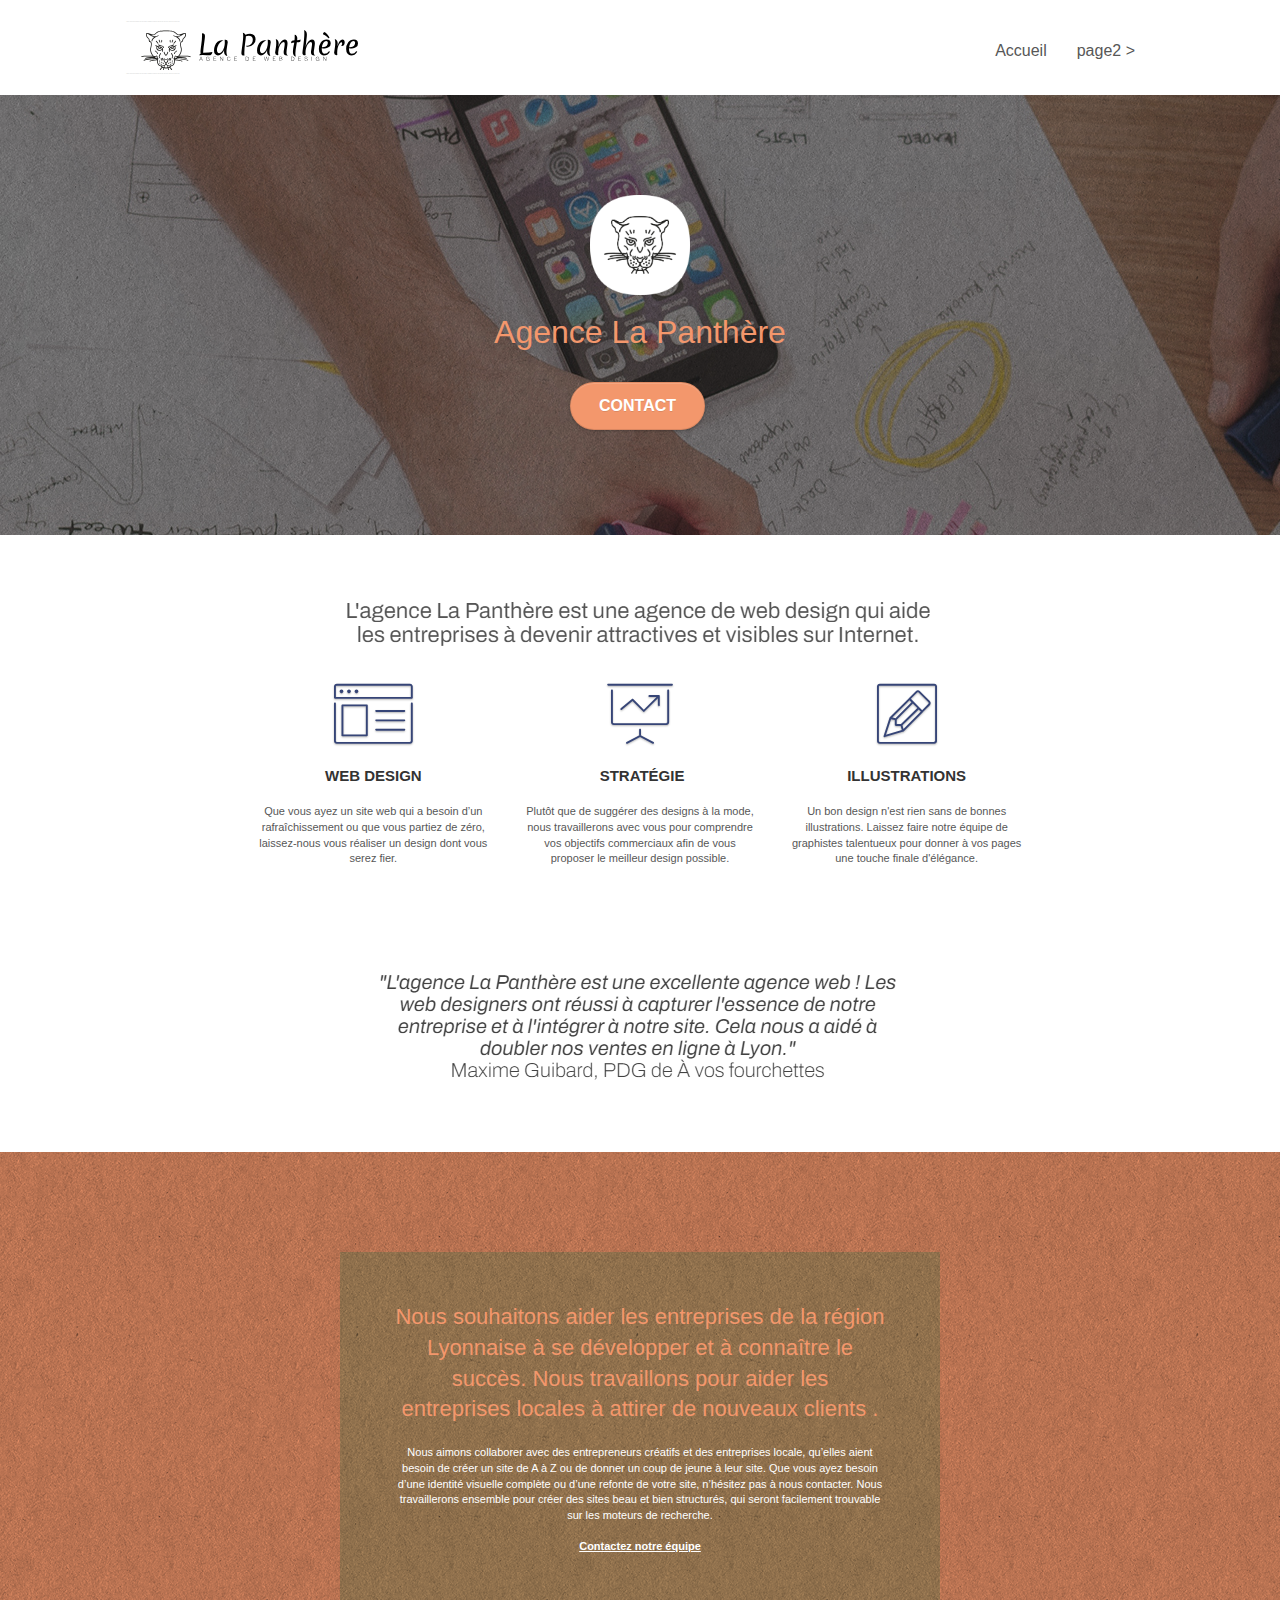
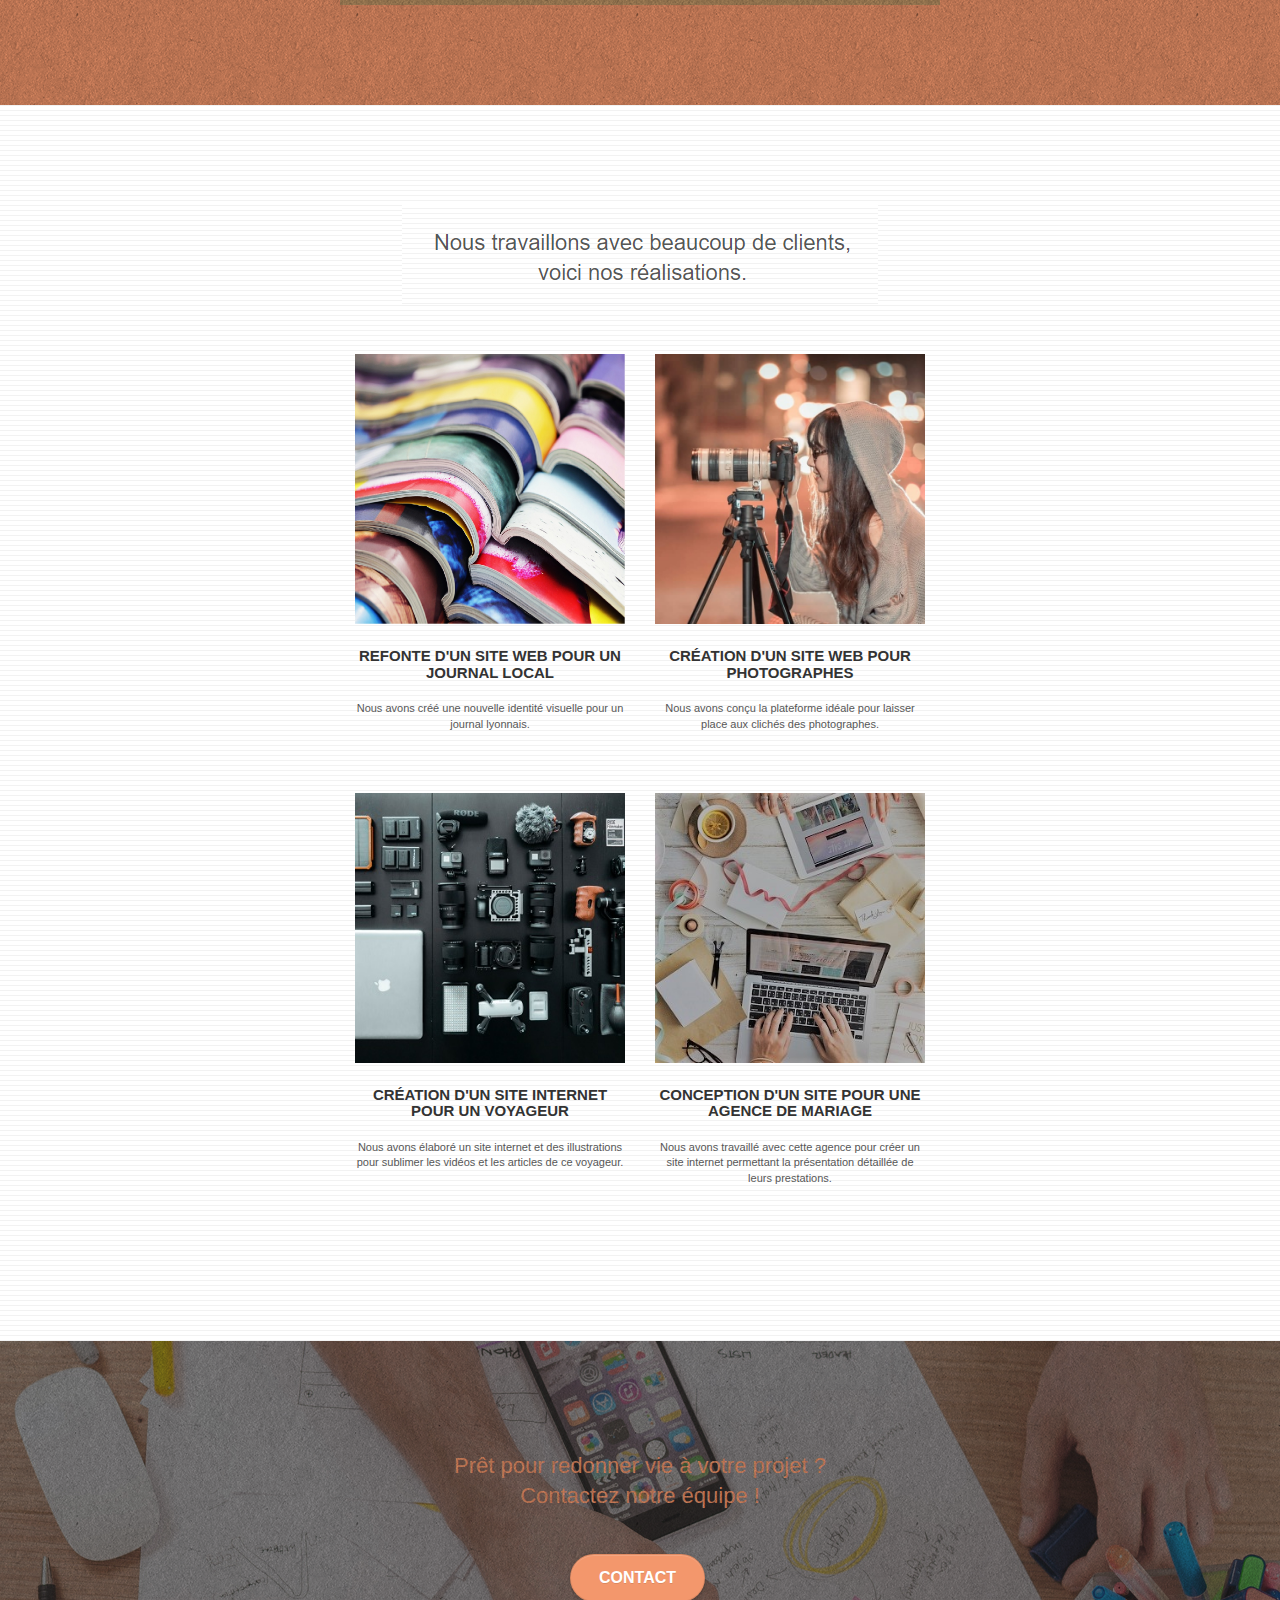
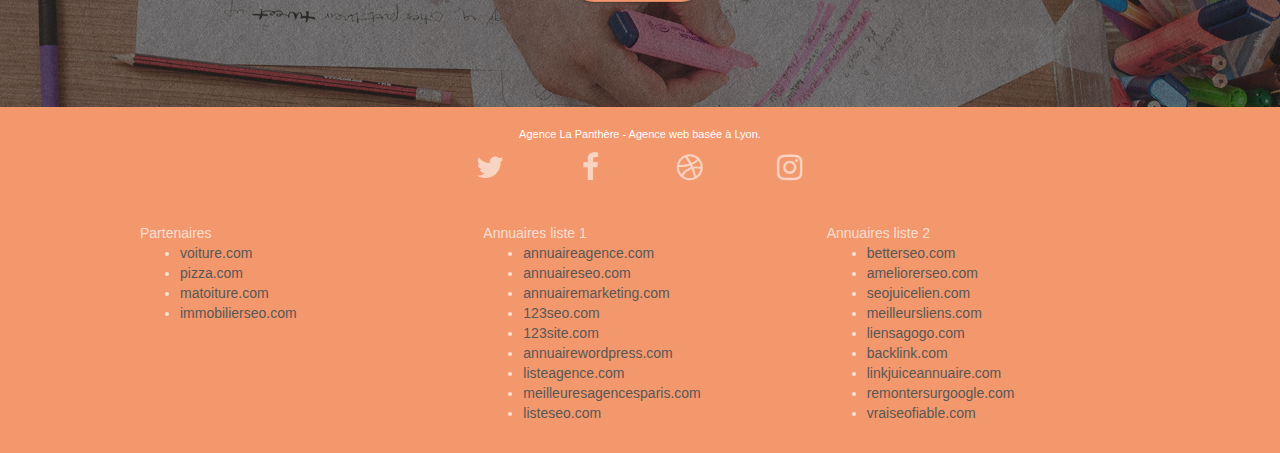
==== index.html @ d48e6677 "first commit" ====
<!doctype html>
<html lang="Default">
<head>
    <meta charset="utf-8">
    <meta name="keywords" content="seo, google, site web, site internet, agence design paris, agence design, agence design,agence design,agence design,agence design,agence design,agence design,agence design,agence design">
    <meta name="description" content="">
    <meta name="viewport" content="width=device-width, initial-scale=1.0, viewport-fit=cover">
    <link rel="shortcut icon" type="image/png" href="favicon.jpg">
    
	<link rel="stylesheet" type="text/css" href="./css/bootstrap.css">
	<link rel="stylesheet" type="text/css" href="style.css">
	<link rel="stylesheet" type="text/css" href="./css/font-awesome.css">
	<link rel="stylesheet" type="text/css" href="./css/et-line.css">
	
    
	<script src="./js/jquery-2.1.0.js"></script>
	<script src="./js/bootstrap.js"></script>
	<script src="./js/blocs.js"></script>
	<script src="./js/jquery.touchSwipe.js" defer></script>
	<script src="./js/gmaps.js"></script>

    <title>.</title>

    
<!-- Analytics -->
 
<!-- Analytics END -->
    
</head>
<body>
<!-- Principal conteneur -->
<div class="page-container">
    
<!-- bloc-0 -->
<div class="bloc bgc-white l-bloc " id="bloc-0">
	<div class="container bloc-sm">

		<nav class="navbar row">
			<div class="navbar-header">
				<div class="keywords" style="color:#cccccc;font-size:1px;">Agence web à paris, stratégie web, web design, illustrations, design de site web, site web, web, internet, site internet, site</div>
				<a class="navbar-brand" href="index.html"><img src="img/agence-la-panthere-monochrome.svg" alt="paris web design logo agence web meilleure agence" height="40" /></a>
				<div class="keywords" style="color:#cccccc;font-size:1px;">Agence web à paris, stratégie web, web design, illustrations, design de site web, site web, web, internet, site internet, site</div>
				<button id="nav-toggle" type="button" class="ui-navbar-toggle navbar-toggle" data-toggle="collapse" data-target=".navbar-1">
					<span class="sr-only">Toggle navigation</span><span class="icon-bar"></span><span class="icon-bar"></span><span class="icon-bar"></span>
				</button>
			</div>
			<div class="collapse navbar-collapse navbar-1 special-dropdown-nav">
				<ul class="site-navigation nav navbar-nav">
					<li>
						<a href="index.html">Accueil</a>
					</li>
					<li>
					</li>
					<li>
						<a href="page2.html">page2 &gt;</a>
					</li>
				</ul>
			</div>
		</nav>
	</div>
</div>
<!-- bloc-0 END -->

<!-- bloc-1-presentation -->
<div class="bloc bgc-dark-slate-blue bg-banniere d-bloc bg-t-edge bloc-bg-texture texture-paper b-parallax" id="bloc-1-hero">
	<div class="container bloc-lg">
		<div class="row tight-width-whitespace">
			<div class="col-sm-12">
				<img src="img/logo.png" class="center-block image-resize-mode" width="100" alt="Agence La Panthère, agence web paris, création logo paris" />
				<h1 class="text-center hero-bloc-text tc-white ">
					Agence La Panthère
				</h1>
				<div class="text-center">
					<a href="page2.html" class="btn btn-lg btn-clean btn-rd cta-hero btn-atomic-tangerine" id="cta-hero">Contact</a>
				</div>
			</div>
		</div>
	</div>
</div>
<!-- bloc-1-presentation END -->

<!-- bloc-2-services -->
<div class="bloc bgc-white l-bloc" id="bloc-2-services">
	<div class="container bloc-md">
		<div class="row">
			<div class="col-sm-12 text-center">
				<img alt="agence web, agence web paris, web design paris, stratégie web" src="img/title.png" />
			</div>
		</div>
		<div class="row voffset-lg med-width-whitespace">
			<div class="col-sm-4">
				<div class="text-center">
					<span class="et-icon-browser sm-shadow icon-dark-slate-blue icons icon-lg"></span>
				</div>
				<h3 class="mg-md text-center">
					Web design
				</h3>
				<p class="text-center ">
					Que vous ayez un site web qui a besoin d&rsquo;un rafraîchissement ou que vous partiez de zéro, laissez-nous vous réaliser un design dont vous serez fier.
				</p>
			</div>
			<div class="col-sm-4">
				<div class="text-center">
					<span class="et-icon-presentation sm-shadow icon-dark-slate-blue icons icon-lg"></span>
				</div>
				<h3 class="mg-md text-center">
					&nbsp;Stratégie
				</h3>
				<p class="text-center ">
					Plutôt que de suggérer des designs à la mode, nous travaillerons avec vous pour comprendre vos objectifs commerciaux afin de vous proposer le meilleur design possible.<br>
				</p>
			</div>
			<div class="col-sm-4">
				<div class="text-center">
					<span class="et-icon-edit sm-shadow icon-dark-slate-blue icons icon-lg"></span>
				</div>
				<h3 class="mg-md text-center">
					Illustrations
				</h3>
				<p class="text-center ">
					Un bon design n'est rien sans de bonnes illustrations. Laissez faire notre équipe de graphistes talentueux pour donner à vos pages une touche finale d'élégance.
				</p>
			</div>
		</div>
		<div class="row voffset-lg voffset">
			<div class="col-xs-12 col-md-8 col-md-offset-2 text-center">
				<img alt="agence web, agence web paris, web design paris, stratégie web" src="img/citation.png" />

			</div>
		</div>
	</div>
</div>
<!-- bloc-2-services END -->

<!-- bloc-3-what-i-do -->
<div class="bloc tc-white bgc-atomic-tangerine bg-presentation d-bloc bloc-bg-texture texture-paper b-parallax" id="bloc-3-what-i-do">
	<div class="container bloc-lg">
		<div class="row tight-width-whitespace black-background">
			<div class="col-sm-12">
				<h2 class="mg-md text-center tc-white">
					Nous souhaitons aider les entreprises de la région Lyonnaise à se développer et à connaître le succès. Nous travaillons pour aider les entreprises locales à attirer de nouveaux clients .<br>
				</h2>
				<p class="text-center white">
					Nous aimons collaborer avec des entrepreneurs créatifs et des entreprises locale, qu’elles aient besoin de créer un site de A à Z ou de donner un coup de jeune à leur site. Que vous ayez besoin d’une identité visuelle complète ou d’une refonte de votre site, n’hésitez pas à nous contacter. Nous travaillerons ensemble pour créer des sites beau et bien structurés, qui seront facilement trouvable sur les moteurs de recherche. <br><br><a class="ltc-white bold-link" href="page2.html">Contactez notre équipe</a><br>
				</p>
			</div>
		</div>
	</div>
</div>
<!-- bloc-3-what-i-do END -->

<!-- bloc-4-portfolio -->
<div class="bloc bgc-white bg-lines-h2-bg bg-repeat l-bloc" id="bloc-4-portfolio">
	<div class="container bloc-lg">
		<div class="row">
			<div class="col-sm-12 text-center">
				<img alt="agence web, agence web paris, web design paris, stratégie web" src="img/title2.png" />
			</div>
		</div>
		<div class="row tight-width-whitespace portfolio-row">
			<div class="col-sm-6">
				<a href="#" data-lightbox="img/1.jpg" data-gallery-id="gallery-1" data-caption="Refonte d'un site web pour un journal local" data-frame="snapshot-lb"><img src="img/1.jpg" alt="paris web design logo agence web meilleure agence et refonte site web journal" class="img-responsive portfolio-thumb" /></a>
				<h3 class="mg-md text-center">
					Refonte d'un site web pour un journal local
				</h3>
				<p class="text-center">
					Nous avons créé une nouvelle identité visuelle pour un journal lyonnais.
				</p>
			</div>
			<div class="col-sm-6">
				<a href="#" data-lightbox="img/2.jpg" data-gallery-id="gallery-1" data-caption="Création d'un site web pour photographes" data-frame="snapshot-lb"><img src="img/2.jpg" class="img-responsive portfolio-thumb" alt="paris web design logo agence web meilleure agence, Création d'un site web pour photographes" /></a>
				<h3 class="mg-md text-center">
					Création d'un site web pour photographes
				</h3>
				<p class="text-center">
					Nous avons conçu la plateforme idéale pour laisser place aux clichés des photographes.
				</p>
			</div>
		</div>
		<div class="row tight-width-whitespace portfolio-row">
			<div class="col-sm-6">
				<a href="#" data-lightbox="img/3.bmp" data-gallery-id="gallery-1" data-caption="Création d'un site internet pour un voyageur" data-frame="snapshot-lb"><img src="img/3.bmp" class="img-responsive portfolio-thumb" alt="paris web design logo agence web meilleure agence, Création d'un site web pour voyageur"/></a>
				<h3 class="mg-md text-center">
					Création d'un site internet pour un voyageur
				</h3>
				<p class="text-center">
					Nous avons élaboré un site internet et des illustrations pour sublimer les vidéos et les articles de ce voyageur.
				</p>
			</div>
			<div class="col-sm-6">
				<a href="#" data-lightbox="img/4.bmp" data-gallery-id="gallery-1" data-caption="Conception d'un site pour une agence de mariage" data-frame="snapshot-lb"><img src="img/4.bmp" class="img-responsive portfolio-thumb" alt="paris web design logo agence web meilleure agence, Création d'un site web pour agence de mariage" /></a>
				<h3 class="mg-md text-center">
					Conception d'un site pour une agence de mariage
				</h3>
				<p class="text-center">
					Nous avons travaillé avec cette agence pour créer un site internet permettant la présentation détaillée de leurs prestations.
				</p>
			</div>
		</div>
	</div>
</div>
<!-- bloc-4-portfolio END -->

<!-- bloc-5-cta -->
<div class="bloc bgc-dark-slate-blue bg-banniere d-bloc bloc-bg-texture texture-paper" id="bloc-5-cta">
	<div class="container bloc-lg">
		<div class="row">
			<h2 class="mg-md text-center tc-white">
				Prêt pour redonner vie à votre projet ?<br>Contactez notre équipe !
			</h2>
			<div class="col-sm-12 text-center">
				<a href="page2.html" class="btn btn-atomic-tangerine btn-clean btn-rd btn-lg cta-hero">Contact</a>
			</div>
		</div>
	</div>
</div>
<!-- bloc-5-cta END -->

<!-- Footer - bloc-8 -->
<div class="bloc bgc-atomic-tangerine d-bloc" id="bloc-8">
	<div class="container bloc-sm">
		<div class="row">
			<div class="col-sm-12">
				<p class="text-center white">
					Agence La Panthère - Agence web basée à Lyon.<br>
				</p>
				<div class="row row-no-gutters social">
					<div class="col-sm-3">
						<div class="text-center">
							<a class="social" href="index.html"><span class="fa fa-twitter icon-md"></span></a>
						</div>
					</div>
					<div class="col-sm-3">
						<div class="text-center">
							<a class="social" href="index.html"><span class="fa fa-facebook icon-md"></span></a>
						</div>
					</div>
					<div class="col-sm-3">
						<div class="text-center">
							<a class="social" href="index.html"><span class="fa fa-dribbble icon-md"></span></a>
						</div>
					</div>
					<div class="col-sm-3">
						<div class="text-center">
							<a class="social" href="index.html"><span class="fa fa-instagram icon-md"></span></a>
						</div>
					</div>
					<div class="keywords" style="color:#F3976C;">Agence web à paris, stratégie web, web design, illustrations, design de site web, site web, web, internet, site internet, site</div>
				</div>
				<div class="row">
					<div class="col-sm-4">
						Partenaires
							<ul>
								<li><a href="voiture.com">voiture.com</a></li>
								<li><a href="pizza.com">pizza.com</a></li>
								<li><a href="matoiture.com">matoiture.com</a></li>
								<li><a href="immobilierseo.com">immobilierseo.com</a></li>
							</ul>		
					</div>
					<div class="col-sm-4">
						Annuaires liste 1
						<ul>
							<li><a href="annuaireagence.com">annuaireagence.com</a></li>
							<li><a href="annuaireseo.com">annuaireseo.com</a></li>
							<li><a href="annuairemarketing.com">annuairemarketing.com</a></li>
							<li><a href="123seoture.com">123seo.com</a></li>
							<li><a href="123site.com">123site.com</a></li>
							<li><a href="annuairewordpress.com">annuairewordpress.com</a></li>
							<li><a href="listeagence.com">listeagence.com</a></li>
							<li><a href="meilleuresagencesparis.com">meilleuresagencesparis.com</a></li>
							<li><a href="listeseo.com">listeseo.com</a></li>
						</ul>
					</div>
					<div class="col-sm-4">
						Annuaires liste 2
						<ul>
							<li><a href="betterseo.com">betterseo.com</a></li>
							<li><a href="ameliorerseo.com">ameliorerseo.com</a></li>
							<li><a href="seojuicelien.com">seojuicelien.com</a></li>
							<li><a href="meilleursliens.com">meilleursliens.com</a></li>
							<li><a href="liensagogo.com">liensagogo.com</a></li>
							<li><a href="backlink.com">backlink.com</a></li>
							<li><a href="linkjuiceannuaire.com">linkjuiceannuaire.com</a></li>
							<li><a href="remontersurgoogle.com">remontersurgoogle.com</a></li>
							<li><a href="vraiseofiable.com">vraiseofiable.com</a></li>
						</ul>
					</div>
				</div>
			</div>
		</div>
	</div>
</div>
<!-- Footer - bloc-8 END -->

</div>
<!-- Principal conteneur END -->
    

</body>
</html>
---- style.css ----
body {
    margin: 0;
    padding: 0;
    background: #FFF;
    overflow-x: hidden;
    -webkit-font-smoothing: antialiased;
    -moz-osx-font-smoothing: grayscale;
}

a,
button {
    transition: all .3s ease-in-out;
    outline: none!important;
}

a:hover {
    text-decoration: none;
    cursor: pointer;
}

#page-loading-blocs-notifaction {
    position: fixed;
    top: 0;
    bottom: 0;
    width: 100%;
    z-index: 100000;
    background: #FFFFFF url("img/pageload-spinner.gif") no-repeat center center;
}

.bloc {
    width: 100%;
    clear: both;
    background: 50% 50% no-repeat;
    padding: 0 50px;
    -webkit-background-size: cover;
    -moz-background-size: cover;
    -o-background-size: cover;
    background-size: cover;
    position: relative;
}

.bloc .container {
    padding-left: 0;
    padding-right: 0;
}

.bloc-lg {
    padding: 100px 50px;
}

.bloc-md {
    padding: 50px;
}

.bloc-sm {
    padding: 20px 50px;
}

.bg-center,
.bg-l-edge,
.bg-r-edge,
.bg-t-edge,
.bg-b-edge,
.bg-tl-edge,
.bg-bl-edge,
.bg-tr-edge,
.bg-br-edge,
.bg-repeat {
    -webkit-background-size: auto!important;
    -moz-background-size: auto!important;
    -o-background-size: auto!important;
    background-size: auto!important;
}

.bg-repeat {
    background: repeat;
}

.bg-t-edge {
    background: top no-repeat;
}

.bloc-bg-texture::before {
    content: "";
    background-size: 2px 2px;
    position: absolute;
    top: 0;
    bottom: 0;
    left: 0;
    right: 0;
}

.texture-paper::before {
    background: url("img/texture-paper.png");
    background-size: 280px 280px;
}

.b-parallax {
    background-attachment: fixed;
}

.d-bloc {
    color: rgba(255, 255, 255, .7);
}

.d-bloc button:hover {
    color: rgba(255, 255, 255, .9);
}

.d-bloc .icon-round,
.d-bloc .icon-square,
.d-bloc .icon-rounded,
.d-bloc .icon-semi-rounded-a,
.d-bloc .icon-semi-rounded-b {
    border-color: rgba(255, 255, 255, .9);
}

.d-bloc .divider-h span {
    border-color: rgba(255, 255, 255, .2);
}

.d-bloc .a-btn,
.d-bloc .navbar a,
.d-bloc .navbar-brand,
.d-bloc a .icon-sm,
.d-bloc a .icon-md,
.d-bloc a .icon-lg,
.d-bloc a .icon-xl,
.d-bloc h1 a,
.d-bloc h2 a,
.d-bloc h3 a,
.d-bloc h4 a,
.d-bloc h5 a,
.d-bloc h6 a,
.d-bloc p a {
    color: rgba(255, 255, 255, .6);
}

.d-bloc .a-btn:hover,
.d-bloc .navbar a:hover,
.d-bloc .navbar-brand:hover,
.d-bloc a:hover .icon-sm,
.d-bloc a:hover .icon-md,
.d-bloc a:hover .icon-lg,
.d-bloc a:hover .icon-xl,
.d-bloc h1 a:hover,
.d-bloc h2 a:hover,
.d-bloc h3 a:hover,
.d-bloc h4 a:hover,
.d-bloc h5 a:hover,
.d-bloc h6 a:hover,
.d-bloc p a:hover {
    color: rgba(255, 255, 255, 1);
}

.d-bloc .navbar-toggle .icon-bar {
    background: rgba(255, 255, 255, 1);
}

.d-bloc .btn-wire,
.d-bloc .btn-wire:hover {
    color: rgba(255, 255, 255, 1);
    border-color: rgba(255, 255, 255, 1);
}

.d-bloc .panel {
    color: rgba(0, 0, 0, .5);
}

.d-bloc .panel button:hover {
    color: rgba(0, 0, 0, .7);
}

.d-bloc .panel icon {
    border-color: rgba(0, 0, 0, .7);
}

.d-bloc .panel .divider-h span {
    border-color: rgba(0, 0, 0, .1);
}

.d-bloc .panel .a-btn {
    color: rgba(0, 0, 0, .6);
}

.d-bloc .panel .a-btn:hover {
    color: rgba(0, 0, 0, 1);
}

.d-bloc .panel .btn-wire,
.d-bloc .panel .btn-wire:hover {
    color: rgba(0, 0, 0, .7);
    border-color: rgba(0, 0, 0, .3);
}

.d-bloc .panel,
.l-bloc {
    color: rgba(0, 0, 0, .5);
}

.d-bloc .panel button:hover,
.l-bloc button:hover {
    color: rgba(0, 0, 0, .7);
}

.l-bloc .icon-round,
.l-bloc .icon-square,
.l-bloc .icon-rounded,
.l-bloc .icon-semi-rounded-a,
.l-bloc .icon-semi-rounded-b {
    border-color: rgba(0, 0, 0, .7);
}

.d-bloc .panel .divider-h span,
.l-bloc .divider-h span {
    border-color: rgba(0, 0, 0, .1);
}

.d-bloc .panel .a-btn,
.l-bloc .a-btn,
.l-bloc .navbar a,
.l-bloc .navbar-brand,
.l-bloc a .icon-sm,
.l-bloc a .icon-md,
.l-bloc a .icon-lg,
.l-bloc a .icon-xl,
.l-bloc h1 a,
.l-bloc h2 a,
.l-bloc h3 a,
.l-bloc h4 a,
.l-bloc h5 a,
.l-bloc h6 a,
.l-bloc p a {
    color: rgba(0, 0, 0, .6);
}

.d-bloc .panel .a-btn:hover,
.l-bloc .a-btn:hover,
.l-bloc .navbar a:hover,
.l-bloc .navbar-brand:hover,
.l-bloc a:hover .icon-sm,
.l-bloc a:hover .icon-md,
.l-bloc a:hover .icon-lg,
.l-bloc a:hover .icon-xl,
.l-bloc h1 a:hover,
.l-bloc h2 a:hover,
.l-bloc h3 a:hover,
.l-bloc h4 a:hover,
.l-bloc h5 a:hover,
.l-bloc h6 a:hover,
.l-bloc p a:hover {
    color: rgba(0, 0, 0, 1);
}

.l-bloc .navbar-toggle .icon-bar {
    color: rgba(0, 0, 0, .6);
}

.d-bloc .panel .btn-wire,
.d-bloc .panel .btn-wire:hover,
.l-bloc .btn-wire,
.l-bloc .btn-wire:hover {
    color: rgba(0, 0, 0, .7);
    border-color: rgba(0, 0, 0, .3);
}

.voffset {
    margin-top: 30px;
}

.voffset-lg {
    margin-top: 80px;
}

.row-no-gutters {
    margin-right: 0;
    margin-left: 0;
}

.row.row-no-gutters > [class^="col-"],
.row.row-no-gutters > [class*=" col-"] {
    padding-right: 0;
    padding-left: 0;
}

#bloc-1-hero h1 {
    font-size: 32px;
}

.navbar {
    margin-bottom: 0;
    z-index: 1;
}

.navbar-brand {
    height: auto;
    padding: 3px 15px;
    font-size: 25px;
    font-weight: normal;
    font-weight: 600;
    line-height: 44px;
}

.navbar-brand img {
    max-height: 200px;
    margin: 0 5px 0 0;
    display: inline;
}

.navbar-brand img[src$=svg] {
    min-width: 100px;
}

.nav-center .navbar-brand img {
    margin: 0;
}

.navbar .nav {
    padding-top: 2px;
    margin-right: -16px;
    float: right;
    z-index: 1;
}

.nav > li {
    float: left;
    margin-top: 4px;
    font-size: 16px;
}

.navbar-nav .open .dropdown-menu > li > a {
    text-align: inherit;
}

.nav > li a:hover,
.nav > li a:focus {
    background: transparent;
}

.navbar-toggle {
    margin: 10px 10px 0 0;
    border: 0px;
}

.navbar-toggle:hover {
    background: transparent!important;
}

.navbar-toggle .icon-bar {
    background-color: rgba(0, 0, 0, .5);
    width: 26px;
}

.nav-invert .navbar .nav {
    float: left;
}

.nav-invert .navbar-header,
.nav-invert .navbar-brand {
    float: right;
    position: relative;
    z-index: 2;
}

@media (min-width: 768px) {
    .site-navigation {
        position: absolute;
        top: 50%;
        right: 20px;
        transform: translate(0, -50%);
        -webkit-transform: translateY(-50%);
    }
    .nav > li .dropdown-menu a,
    .nav > li .dropdown-menu a:hover {
        color: #484848;
    }
    .nav-invert .site-navigation {
        left: 0;
        right: 0;
    }
    .nav-center {
        text-align: center;
    }
    .nav-center .navbar-header {
        width: 100%;
    }
    .nav-center .navbar-header,
    .nav-center .navbar-brand,
    .nav-center .nav > li {
        float: none;
        display: inline-block;
    }
    .nav-center .site-navigation {
        position: relative;
        width: 100%;
        right: 0;
        margin-right: 0px;
        margin-top: 20px;
    }
    .nav-center.mini-nav .navbar-toggle {
        float: none;
        margin: 10px auto 0;
    }
}

.nav > li > .dropdown a {
    background: none!important;
    display: block;
    padding: 14px 15px;
}

nav .caret {
    margin: 0 5px;
}

.dropdown-menu .dropdown-menu {
    top: -8px;
    left: 100%;
}

.dropdown-menu .dropmenu-flow-right {
    top: 100%;
    left: 0;
    margin-left: -1px;
    border-top-left-radius: 0;
    border-top-right-radius: 0;
}

.dropdown-menu .dropdown span {
    border: 4px solid black;
    border-top-color: transparent;
    border-right-color: transparent;
    border-bottom-color: transparent;
    margin: 6px -5px 0 0!important;
    float: right;
}

.mg-md {
    margin-top: 10px;
    margin-bottom: 20px;
}

.mg-lg {
    margin-top: 10px;
    margin-bottom: 40px;
}

.btn {
    margin: 0 5px 5px 0;
}

.btn.pull-right {
    margin: 0 0 5px 5px;
}

.btn-d,
.btn-d:hover,
.btn-d:focus {
    color: #FFF;
    background: rgba(0, 0, 0, .3);
}

button {
    outline: none!important;
}

.btn-rd {
    border-radius: 40px;
}

.btn-clean {
    border: 1px solid rgba(0, 0, 0, .08);
    border-bottom-color: rgba(0, 0, 0, .1);
    text-shadow: 0 1px 0 rgba(0, 0, 1, .1);
    box-shadow: 0 1px 3px rgba(0, 0, 1, .25), inset 0 1px 0 0 rgba(255, 255, 255, .15);
}

.icon-md {
    font-size: 30px!important;
}

.icon-lg {
    font-size: 60px!important;
}

.sm-shadow {
    text-shadow: 0 1px 2px rgba(0, 0, 0, .3);
}

.panel-sq,
.panel-sq .panel-heading,
.panel-sq .panel-footer {
    border-radius: 0;
}

.panel-rd {
    border-radius: 30px;
}

.panel-rd .panel-heading {
    border-radius: 29px 29px 0 0;
}

.panel-rd .panel-footer {
    border-radius: 0 0 29px 29px;
}

.form-control {
    border-color: rgba(0, 0, 0, .1);
    box-shadow: none;
}

.scrollToTop {
    width: 40px;
    height: 40px;
    position: fixed;
    bottom: 20px;
    right: 20px;
    opacity: 0;
    z-index: 500;
    transition: all .3s ease-in-out;
}

.scrollToTop span {
    margin-top: 6px;
}

.showScrollTop {
    font-size: 14px;
    opacity: 1;
}

a[data-lightbox] {
    position: relative;
    display: block;
    text-align: center;
}

a[data-lightbox]:hover::before {
    content: "+";
    font-family: "HelveticaNeue-Light", "Helvetica Neue Light", "Helvetica Neue", Helvetica, Arial;
    font-size: 32px;
    width: 50px;
    height: 50px;
    margin-left: -25px;
    border-radius: 50%;
    background: rgba(0, 0, 0, .6);
    color: #FFF;
    font-weight: 100;
    z-index: 1;
    position: absolute;
    top: 50%;
    transform: translateY(-50%);
    -webkit-transform: translateY(-50%);
}

a[data-lightbox]:hover img {
    opacity: 0.6;
    -webkit-animation-fill-mode: none;
    animation-fill-mode: none;
}

#lightbox-modal {
    display: flex;
    align-items: center;
}

#lightbox-modal .modal-dialog {
    width: 90%;
    max-width: 900px;
    margin: 0 auto 0;
}

#lightbox-modal .modal-dialog img {
    max-height: 90vh;
    margin: 0 auto;
}

.lightbox-caption {
    padding: 20px;
    color: #FFF;
    background: rgba(0, 0, 0, .5);
    position: absolute;
    left: 15px;
    right: 15px;
    bottom: 5px;
}

.close-lightbox {
    color: #FFF;
    font-size: 30px;
    position: absolute;
    top: 20px;
    right: 20px;
    z-index: 20;
    background: rgba(0, 0, 0, .5);
    border: none;
    line-height: 30px;
    padding: 0 9px 5px;
    opacity: 0.3;
}

.close-lightbox:hover,
.next-lightbox:hover,
.prev-lightbox:hover {
    opacity: 1.0;
    color: #FFF;
}

.next-lightbox,
.prev-lightbox {
    font-size: 20px;
    color: rgba(255, 255, 255, .9);
    background: rgba(0, 0, 0, .5);
    transition: all .2s ease-in-out;
    position: absolute;
    top: 45%;
    z-index: 1;
    opacity: 0.4;
}

.next-lightbox {
    padding: 6px 8px 1px 13px;
    right: 25px;
}

.prev-lightbox {
    padding: 6px 13px 1px 10px;
    left: 25px;
}

.snapshot-lb .modal-body {
    padding-bottom: 45px;
}

.snapshot-lb .lightbox-caption {
    padding: 0;
    color: rgba(0, 0, 0, .5);
    background: none;
}

h1,
h2,
h3,
h4,
h5,
h6,
p,
label,
.btn,
a {
    font-family: "helvetica";
    font-weight: 400;
    color: #575757!important;
}

.container {
    max-width: 1000px;
}

.hero-bloc-text {
    font-size: 38px;
}

.hero-bloc-text-sub {
    font-size: 36px;
}

.statement-bloc-text {
    line-height: 26px;
    font-style: italic;
    font-size: 20px;
    text-align: center;
    font-weight: lighter;
    max-width: 520px;
    margin: auto auto auto auto;
}

p {
    font-size: 11px;
}

.tight-width-whitespace {
    max-width: 600px;
    margin: auto auto auto auto;
}

.h1 {
    font-size: 20px;
    font-family: "Open Sans";
}

.cta-hero {
    margin-top: 22px;
    color: #FFFFFF!important;
    text-transform: uppercase;
    padding: 12px 28px 12px 28px;
    font-size: 16px;
    font-weight: 700;
}

.social {
    max-width: 400px;
    margin: auto auto auto auto;
}

h2 {
    font-size: 22px;
    line-height: 1.4em;
}

h3 {
    font-size: 15px;
    text-transform: uppercase;
    font-weight: 700;
    color: #333333!important;
}

.med-width-whitespace {
    max-width: 800px;
    margin: auto auto auto auto;
    box-shadow: 0px 0px 0px #000000;
}

h1 {
    color: #333333!important;
}

h4 {
    color: #333333!important;
}

.icons {
    margin-bottom: 14px;
    margin-top: 24px;
}

.white {
    color: #FFFFFF!important;
}

.portfolio-thumb {
    margin-bottom: 24px;
}

.portfolio-row {
    margin-bottom: 44px;
    margin-top: 50px;
}

.avatar {
    box-shadow: 0px 4px 9px rgba(0, 0, 0, 0.3);
}

.black-background {
    background-color: rgba(165, 147, 99, 0.7);
    padding: 40px 40px 40px 40px;
}

.bold-link {
    font-weight: 900;
    text-decoration: underline!important;
}

.bgc-white {
    background-color: #FFFFFF;
}

.bgc-dark-slate-blue {
    background-color: #364577;
}

.bgc-atomic-tangerine {
    background-color: #F3976C;
}

.tc-white {
    color: #F3976C!important;
}

.btn-atomic-tangerine {
    background: #F3976C;
    color: #FFFFFF!important;
}

.btn-atomic-tangerine:hover {
    background: #c27956!important;
    color: #FFFFFF!important;
}

.ltc-white {
    color: #FFFFFF!important;
}

.ltc-white:hover {
    color: #cccccc!important;
}

.ltc-atomic-tangerine {
    color: #F3976C!important;
}

.ltc-atomic-tangerine:hover {
    color: #c27956!important;
}

.icon-dark-slate-blue {
    color: #364577!important;
    border-color: #364577!important;
}

.bg-dots-bg {
    background-image: url("img/dots-bg.png");
}

.bg-lines-h2-bg {
    background-image: url("img/lines-h2-bg.png");
}

.bg-banniere {
    background-image: url("img/agence-la-panthere.jpg");
}

.bg-presentation {
    background-image: url("img/image-de-presentation.bmp");
}

@media (max-width: 1024px) {
    .bloc {
        padding-left: 20px;
        padding-right: 20px;
    }
    .bloc.full-width-bloc,
    .bloc-tile-2.full-width-bloc .container,
    .bloc-tile-3.full-width-bloc .container,
    .bloc-tile-4.full-width-bloc .container {
        padding-left: 0;
        padding-right: 0;
    }
}

@media (max-width: 992px) and (min-width: 768px) {
    .navbar .nav {
        max-width: 80%
    }
    .nav-center.navbar .nav {
        max-width: 100%
    }
}

@media only screen and (min-device-width: 768px) and (max-device-width: 1024px) and (orientation: landscape) {
    .b-parallax {
        background-attachment: scroll;
    }
}

@media only screen and (min-device-width: 1024px) and (max-device-width: 1366px) and (-webkit-min-device-pixel-ratio: 1.5) {
    .b-parallax {
        background-attachment: scroll;
    }
}

@media (max-width: 991px) {
    .container {
        width: 100%;
    }
    .b-parallax {
        background-attachment: scroll;
    }
    .page-container,
    #hero-bloc {
        overflow-x: hidden;
        position: relative;
    }
    .bloc {
        padding-left: constant(safe-area-inset-left);
        padding-right: constant(safe-area-inset-right);
    }
    .bloc-group,
    .bloc-group .bloc {
        display: block;
        width: 100%;
    }
    .bloc-fill-screen .fill-bloc-top-edge,
    .bloc-fill-screen .fill-bloc-bottom-edge {
        padding: 0 20px;
        padding-left: constant(safe-area-inset-left);
        padding-right: constant(safe-area-inset-right);
    }
}

@media (max-width: 767px) {
    .page-container {
        overflow-x: hidden;
        position: relative;
    }
    h1,
    h2,
    h3,
    h4,
    h5,
    h6,
    p,
    #disqus_thread {
        padding-left: 10px!important;
        padding-right: 10px!important;
    }
    .b-parallax {
        background-attachment: scroll;
    }
    .navbar .nav {
        padding-top: 0;
        border-top: 1px solid rgba(0, 0, 0, .2);
        float: none!important;
    }
    .navbar.row {
        margin-left: 0;
        margin-right: 0;
    }
    .site-navigation {
        position: inherit;
        transform: none;
        -webkit-transform: none;
        -ms-transform: none;
    }
    .nav > li {
        margin-top: 0;
        border-bottom: 1px solid rgba(0, 0, 0, .1);
        background: rgba(0, 0, 0, .05);
        text-align: left;
        padding-left: 15px;
        width: 100%;
    }
    .nav > li:hover {
        background: rgba(0, 0, 0, .08);
    }
    .dropdown .dropdown a .caret {
        float: none;
        margin: 5px 0 0 10px!important;
        border: 4px solid black;
        border-bottom-color: transparent;
        border-right-color: transparent;
        border-left-color: transparent;
    }
    #hero-bloc .navbar .nav {
        background: rgba(0, 0, 0, .8);
    }
    #hero-bloc .navbar .nav a {
        color: rgba(255, 255, 255, .6);
    }
    .hero {
        padding: 50px 0;
    }
    .hero-nav {
        left: -1px;
        right: -1px;
    }
    .navbar-collapse {
        padding: 0;
        overflow-x: hidden;
        -webkit-box-shadow: none;
        box-shadow: none;
    }
    .navbar-brand img {
        max-height: 40px;
        width: auto;
    }
    .nav-invert .navbar-header {
        float: none;
        width: 100%;
    }
    .nav-invert .navbar-toggle {
        float: left;
        margin-left: 10px;
    }
    .bloc {
        padding-left: 0;
        padding-right: 0;
    }
    .bloc-xxl,
    .bloc-xl,
    .bloc-lg {
        padding: 40px 0;
    }
    .bloc-sm,
    .bloc-md {
        padding-left: 0;
        padding-right: 0;
    }
    .bloc-tile-2 .container,
    .bloc-tile-3 .container,
    .bloc-tile-4 .container,
    .bloc-fill-screen .fill-bloc-top-edge,
    .bloc-fill-screen .fill-bloc-bottom-edge {
        padding-left: 0;
        padding-right: 0;
    }
    .a-block {
        padding: 0 10px;
    }
    .btn-dwn {
        display: none;
    }
    .voffset {
        margin-top: 5px;
    }
    .voffset-md {
        margin-top: 20px;
    }
    .voffset-lg {
        margin-top: 30px;
    }
    form {
        padding: 5px;
    }
    .close-lightbox {
        display: inline-block;
    }
    .blocsapp-device-iphone5 {
        background-size: 216px 425px;
        padding-top: 60px;
        width: 216px;
        height: 425px;
    }
    .blocsapp-device-iphone5 img {
        width: 180px;
        height: 320px;
    }
}

@media (max-width: 400px) {
    .bloc {
        padding-left: 0;
        padding-right: 0;
    }
}

@media (max-width: 767px) {
    .bloc-mob-center-text {
        text-align: center;
    }
}
---- css/et-line.css ----
@font-face {
    font-family: et-line;
    src: url(../fonts/et-line.eot);
    src: url(../fonts/et-line.eot?#iefix) format('embedded-opentype'), url(../fonts/et-line.woff) format('woff'), url(../fonts/et-line.ttf) format('truetype'), url(../fonts/et-line.svg#et-line) format('svg');
    font-weight: 400;
    font-style: normal
}

.et-icon-adjustments,
.et-icon-alarmclock,
.et-icon-anchor,
.et-icon-aperture,
.et-icon-attachment,
.et-icon-bargraph,
.et-icon-basket,
.et-icon-beaker,
.et-icon-bike,
.et-icon-book-open,
.et-icon-briefcase,
.et-icon-browser,
.et-icon-calendar,
.et-icon-camera,
.et-icon-caution,
.et-icon-chat,
.et-icon-circle-compass,
.et-icon-clipboard,
.et-icon-clock,
.et-icon-cloud,
.et-icon-compass,
.et-icon-desktop,
.et-icon-dial,
.et-icon-document,
.et-icon-documents,
.et-icon-download,
.et-icon-dribbble,
.et-icon-edit,
.et-icon-envelope,
.et-icon-expand,
.et-icon-facebook,
.et-icon-flag,
.et-icon-focus,
.et-icon-gears,
.et-icon-genius,
.et-icon-gift,
.et-icon-global,
.et-icon-globe,
.et-icon-googleplus,
.et-icon-grid,
.et-icon-happy,
.et-icon-hazardous,
.et-icon-heart,
.et-icon-hotairballoon,
.et-icon-hourglass,
.et-icon-key,
.et-icon-laptop,
.et-icon-layers,
.et-icon-lifesaver,
.et-icon-lightbulb,
.et-icon-linegraph,
.et-icon-linkedin,
.et-icon-lock,
.et-icon-magnifying-glass,
.et-icon-map,
.et-icon-map-pin,
.et-icon-megaphone,
.et-icon-mic,
.et-icon-mobile,
.et-icon-newspaper,
.et-icon-notebook,
.et-icon-paintbrush,
.et-icon-paperclip,
.et-icon-pencil,
.et-icon-phone,
.et-icon-picture,
.et-icon-pictures,
.et-icon-piechart,
.et-icon-presentation,
.et-icon-pricetags,
.et-icon-printer,
.et-icon-profile-female,
.et-icon-profile-male,
.et-icon-puzzle,
.et-icon-quote,
.et-icon-recycle,
.et-icon-refresh,
.et-icon-ribbon,
.et-icon-rss,
.et-icon-sad,
.et-icon-scissors,
.et-icon-scope,
.et-icon-search,
.et-icon-shield,
.et-icon-speedometer,
.et-icon-strategy,
.et-icon-streetsign,
.et-icon-tablet,
.et-icon-target,
.et-icon-telescope,
.et-icon-toolbox,
.et-icon-tools,
.et-icon-tools-2,
.et-icon-trophy,
.et-icon-tumblr,
.et-icon-twitter,
.et-icon-upload,
.et-icon-video,
.et-icon-wallet,
.et-icon-wine {
    font-family: et-line;
    speak: none;
    font-style: normal;
    font-weight: 400;
    font-variant: normal;
    text-transform: none;
    line-height: 1;
    -webkit-font-smoothing: antialiased;
    -moz-osx-font-smoothing: grayscale;
    display: inline-block
}

.et-icon-mobile:before {
    content: "\e000"
}

.et-icon-laptop:before {
    content: "\e001"
}

.et-icon-desktop:before {
    content: "\e002"
}

.et-icon-tablet:before {
    content: "\e003"
}

.et-icon-phone:before {
    content: "\e004"
}

.et-icon-document:before {
    content: "\e005"
}

.et-icon-documents:before {
    content: "\e006"
}

.et-icon-search:before {
    content: "\e007"
}

.et-icon-clipboard:before {
    content: "\e008"
}

.et-icon-newspaper:before {
    content: "\e009"
}

.et-icon-notebook:before {
    content: "\e00a"
}

.et-icon-book-open:before {
    content: "\e00b"
}

.et-icon-browser:before {
    content: "\e00c"
}

.et-icon-calendar:before {
    content: "\e00d"
}

.et-icon-presentation:before {
    content: "\e00e"
}

.et-icon-picture:before {
    content: "\e00f"
}

.et-icon-pictures:before {
    content: "\e010"
}

.et-icon-video:before {
    content: "\e011"
}

.et-icon-camera:before {
    content: "\e012"
}

.et-icon-printer:before {
    content: "\e013"
}

.et-icon-toolbox:before {
    content: "\e014"
}

.et-icon-briefcase:before {
    content: "\e015"
}

.et-icon-wallet:before {
    content: "\e016"
}

.et-icon-gift:before {
    content: "\e017"
}

.et-icon-bargraph:before {
    content: "\e018"
}

.et-icon-grid:before {
    content: "\e019"
}

.et-icon-expand:before {
    content: "\e01a"
}

.et-icon-focus:before {
    content: "\e01b"
}

.et-icon-edit:before {
    content: "\e01c"
}

.et-icon-adjustments:before {
    content: "\e01d"
}

.et-icon-ribbon:before {
    content: "\e01e"
}

.et-icon-hourglass:before {
    content: "\e01f"
}

.et-icon-lock:before {
    content: "\e020"
}

.et-icon-megaphone:before {
    content: "\e021"
}

.et-icon-shield:before {
    content: "\e022"
}

.et-icon-trophy:before {
    content: "\e023"
}

.et-icon-flag:before {
    content: "\e024"
}

.et-icon-map:before {
    content: "\e025"
}

.et-icon-puzzle:before {
    content: "\e026"
}

.et-icon-basket:before {
    content: "\e027"
}

.et-icon-envelope:before {
    content: "\e028"
}

.et-icon-streetsign:before {
    content: "\e029"
}

.et-icon-telescope:before {
    content: "\e02a"
}

.et-icon-gears:before {
    content: "\e02b"
}

.et-icon-key:before {
    content: "\e02c"
}

.et-icon-paperclip:before {
    content: "\e02d"
}

.et-icon-attachment:before {
    content: "\e02e"
}

.et-icon-pricetags:before {
    content: "\e02f"
}

.et-icon-lightbulb:before {
    content: "\e030"
}

.et-icon-layers:before {
    content: "\e031"
}

.et-icon-pencil:before {
    content: "\e032"
}

.et-icon-tools:before {
    content: "\e033"
}

.et-icon-tools-2:before {
    content: "\e034"
}

.et-icon-scissors:before {
    content: "\e035"
}

.et-icon-paintbrush:before {
    content: "\e036"
}

.et-icon-magnifying-glass:before {
    content: "\e037"
}

.et-icon-circle-compass:before {
    content: "\e038"
}

.et-icon-linegraph:before {
    content: "\e039"
}

.et-icon-mic:before {
    content: "\e03a"
}

.et-icon-strategy:before {
    content: "\e03b"
}

.et-icon-beaker:before {
    content: "\e03c"
}

.et-icon-caution:before {
    content: "\e03d"
}

.et-icon-recycle:before {
    content: "\e03e"
}

.et-icon-anchor:before {
    content: "\e03f"
}

.et-icon-profile-male:before {
    content: "\e040"
}

.et-icon-profile-female:before {
    content: "\e041"
}

.et-icon-bike:before {
    content: "\e042"
}

.et-icon-wine:before {
    content: "\e043"
}

.et-icon-hotairballoon:before {
    content: "\e044"
}

.et-icon-globe:before {
    content: "\e045"
}

.et-icon-genius:before {
    content: "\e046"
}

.et-icon-map-pin:before {
    content: "\e047"
}

.et-icon-dial:before {
    content: "\e048"
}

.et-icon-chat:before {
    content: "\e049"
}

.et-icon-heart:before {
    content: "\e04a"
}

.et-icon-cloud:before {
    content: "\e04b"
}

.et-icon-upload:before {
    content: "\e04c"
}

.et-icon-download:before {
    content: "\e04d"
}

.et-icon-target:before {
    content: "\e04e"
}

.et-icon-hazardous:before {
    content: "\e04f"
}

.et-icon-piechart:before {
    content: "\e050"
}

.et-icon-speedometer:before {
    content: "\e051"
}

.et-icon-global:before {
    content: "\e052"
}

.et-icon-compass:before {
    content: "\e053"
}

.et-icon-lifesaver:before {
    content: "\e054"
}

.et-icon-clock:before {
    content: "\e055"
}

.et-icon-aperture:before {
    content: "\e056"
}

.et-icon-quote:before {
    content: "\e057"
}

.et-icon-scope:before {
    content: "\e058"
}

.et-icon-alarmclock:before {
    content: "\e059"
}

.et-icon-refresh:before {
    content: "\e05a"
}

.et-icon-happy:before {
    content: "\e05b"
}

.et-icon-sad:before {
    content: "\e05c"
}

.et-icon-facebook:before {
    content: "\e05d"
}

.et-icon-twitter:before {
    content: "\e05e"
}

.et-icon-googleplus:before {
    content: "\e05f"
}

.et-icon-rss:before {
    content: "\e060"
}

.et-icon-tumblr:before {
    content: "\e061"
}

.et-icon-linkedin:before {
    content: "\e062"
}

.et-icon-dribbble:before {
    content: "\e063"
}
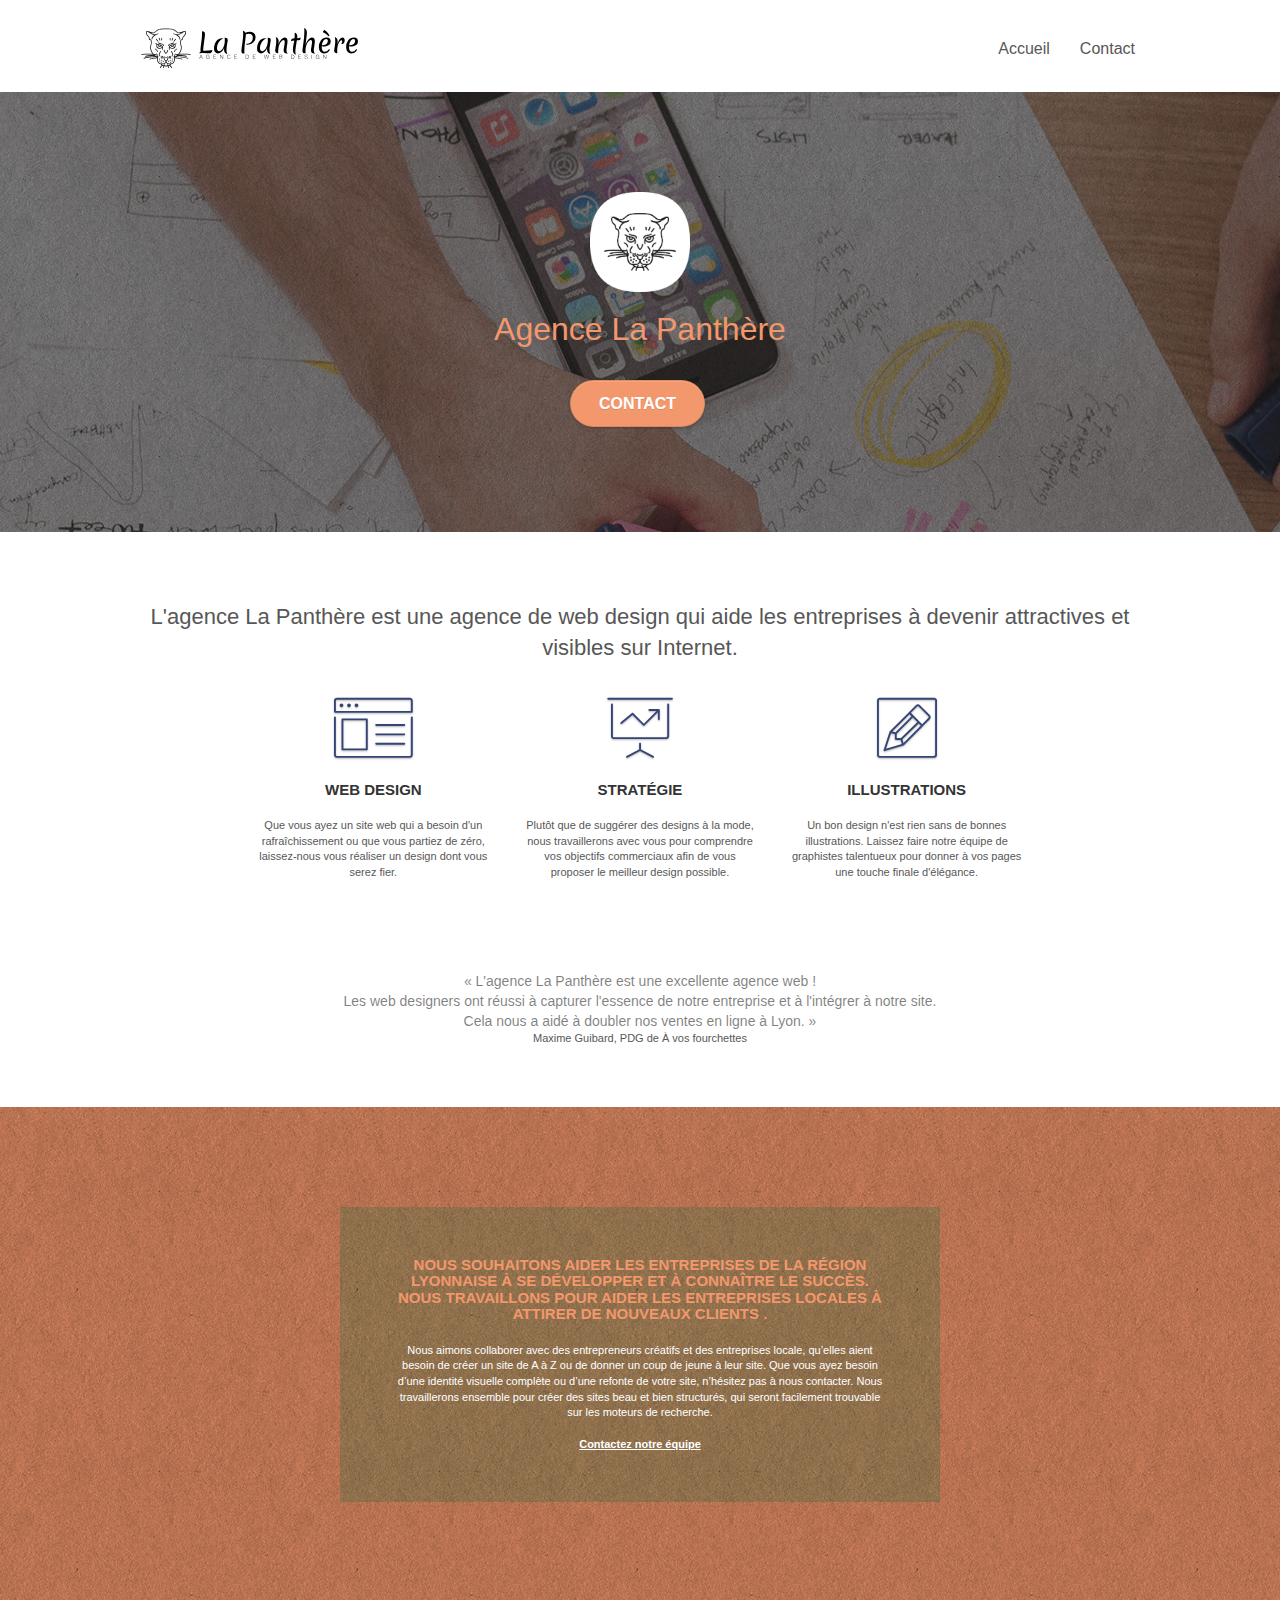
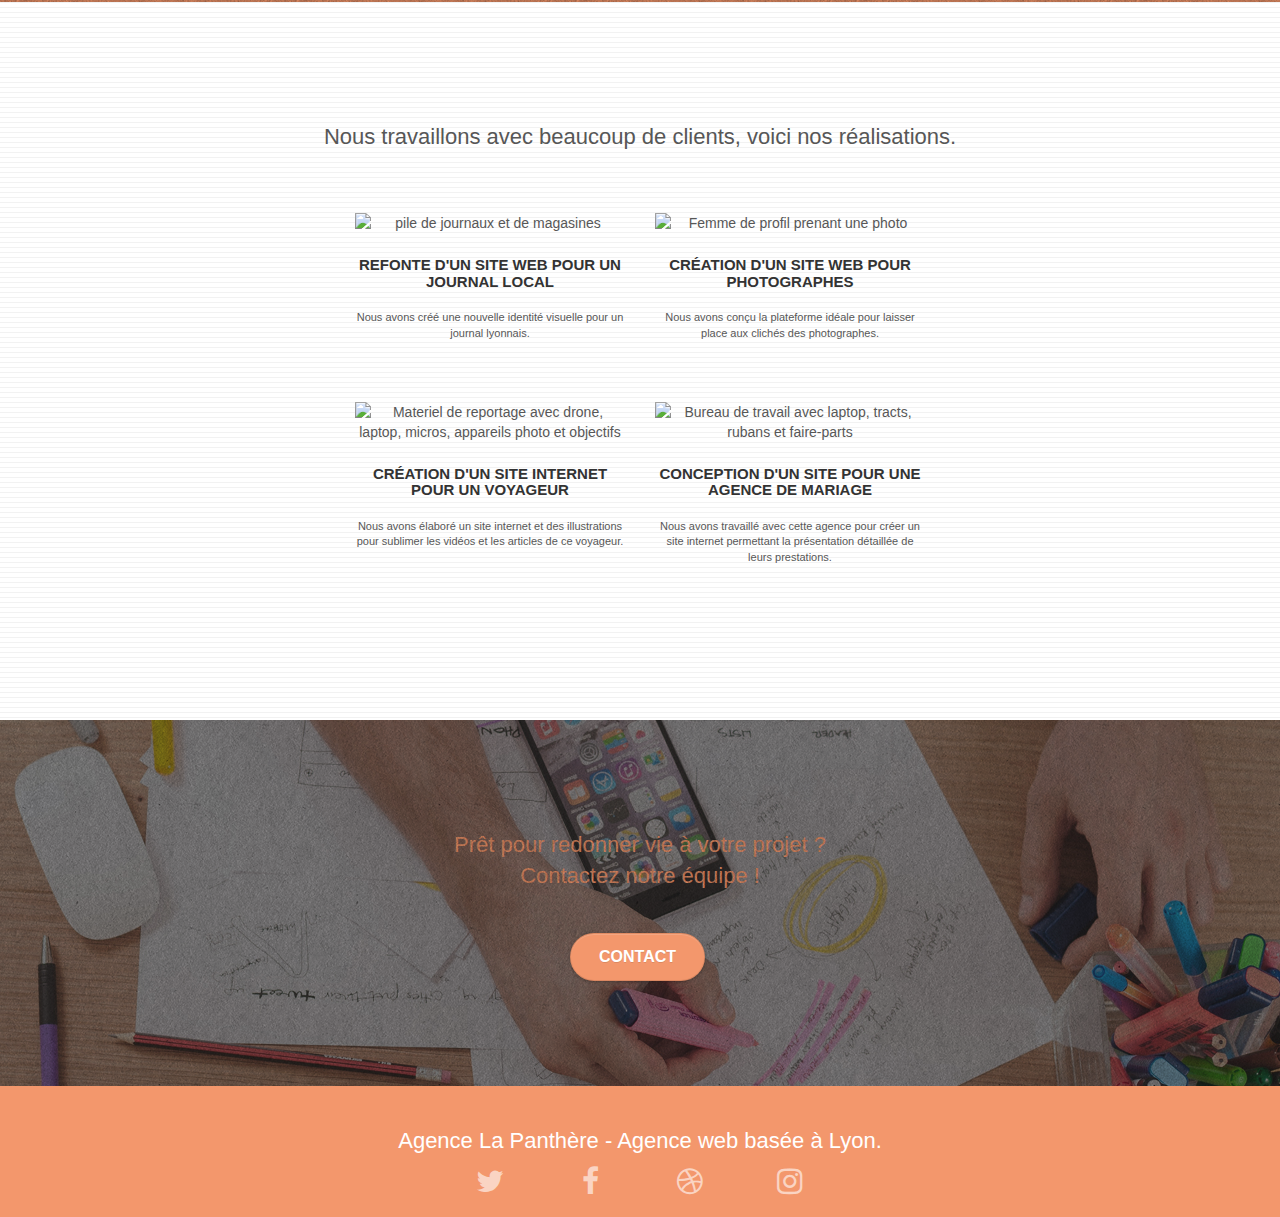
==== commit 3314f2f5: "minify les scripts" ====
--- a/index.html
+++ b/index.html
@@ -1,300 +1,267 @@
 <!doctype html>
-<html lang="Default">
+<html lang="fr">
 <head>
     <meta charset="utf-8">
-    <meta name="keywords" content="seo, google, site web, site internet, agence design paris, agence design, agence design,agence design,agence design,agence design,agence design,agence design,agence design,agence design">
-    <meta name="description" content="">
+    <meta name="keywords" content="web designer Lyon, région de Lyon, la Panthère">
+    <meta name="description" content="L'agence La Panthère est une agence de web design qui aide les entreprises à devenir attractives et visibles sur Internet.">
     <meta name="viewport" content="width=device-width, initial-scale=1.0, viewport-fit=cover">
-    <link rel="shortcut icon" type="image/png" href="favicon.jpg">
+    <link rel="shortcut icon" type="image/png" href="logo_onglet.jpg">
     
-	<link rel="stylesheet" type="text/css" href="./css/bootstrap.css">
+	<link rel="stylesheet" type="text/css" href="./css/bootstrap.min.css">
 	<link rel="stylesheet" type="text/css" href="style.css">
-	<link rel="stylesheet" type="text/css" href="./css/font-awesome.css">
-	<link rel="stylesheet" type="text/css" href="./css/et-line.css">
+	<link rel="stylesheet" type="text/css" href="./css/font-awesome.min.css">
+	<link rel="stylesheet" type="text/css" href="./css/et-line.min.css">
 	
-    
-	<script src="./js/jquery-2.1.0.js"></script>
-	<script src="./js/bootstrap.js"></script>
-	<script src="./js/blocs.js"></script>
-	<script src="./js/jquery.touchSwipe.js" defer></script>
-	<script src="./js/gmaps.js"></script>
-
-    <title>.</title>
-
-    
-<!-- Analytics -->
- 
-<!-- Analytics END -->
-    
+    <title>La Panthère</title>
+
 </head>
 <body>
 <!-- Principal conteneur -->
 <div class="page-container">
     
-<!-- bloc-0 -->
-<div class="bloc bgc-white l-bloc " id="bloc-0">
-	<div class="container bloc-sm">
-
-		<nav class="navbar row">
-			<div class="navbar-header">
-				<div class="keywords" style="color:#cccccc;font-size:1px;">Agence web à paris, stratégie web, web design, illustrations, design de site web, site web, web, internet, site internet, site</div>
-				<a class="navbar-brand" href="index.html"><img src="img/agence-la-panthere-monochrome.svg" alt="paris web design logo agence web meilleure agence" height="40" /></a>
-				<div class="keywords" style="color:#cccccc;font-size:1px;">Agence web à paris, stratégie web, web design, illustrations, design de site web, site web, web, internet, site internet, site</div>
-				<button id="nav-toggle" type="button" class="ui-navbar-toggle navbar-toggle" data-toggle="collapse" data-target=".navbar-1">
-					<span class="sr-only">Toggle navigation</span><span class="icon-bar"></span><span class="icon-bar"></span><span class="icon-bar"></span>
-				</button>
-			</div>
-			<div class="collapse navbar-collapse navbar-1 special-dropdown-nav">
-				<ul class="site-navigation nav navbar-nav">
-					<li>
-						<a href="index.html">Accueil</a>
-					</li>
-					<li>
-					</li>
-					<li>
-						<a href="page2.html">page2 &gt;</a>
-					</li>
-				</ul>
-			</div>
-		</nav>
-	</div>
+	<!-- bloc-0 -->
+	<header class="bloc bgc-white l-bloc " id="bloc-0">
+		<div class="container bloc-sm">
+
+			<nav class="navbar row">
+				<div class="navbar-header">
+					<a class="navbar-brand" href="index.html"><img src="img/agence-la-panthere-monochrome.svg" alt="paris web design logo agence web meilleure agence" height="40" /></a>
+					<button id="nav-toggle" type="button" class="ui-navbar-toggle navbar-toggle" data-toggle="collapse" data-target=".navbar-1">
+						<span class="sr-only">Toggle navigation</span><span class="icon-bar"></span><span class="icon-bar"></span><span class="icon-bar"></span>
+					</button>
+				</div>
+				<div class="collapse navbar-collapse navbar-1 special-dropdown-nav">
+					<ul class="site-navigation nav navbar-nav">
+						<li>
+							<a href="index.html">Accueil</a>
+						</li>
+						<li>
+						</li>
+						<li>
+							<a href="contact.html">Contact</a>
+						</li>
+					</ul>
+				</div>
+			</nav>
+		</div>
+	</header>
+	<!-- bloc-0 END -->
+	<main>
+		<!-- bloc-1-presentation -->
+		<section class="bloc bgc-dark-slate-blue bg-banniere d-bloc bg-t-edge bloc-bg-texture texture-paper b-parallax" id="bloc-1-hero">
+			<div class="container bloc-lg">
+				<div class="row tight-width-whitespace">
+					<div class="col-sm-12">
+						<img src="img/logo.png" class="center-block image-resize-mode" width="100" alt="Agence La Panthère, agence web paris, création logo paris" />
+						<h1 class="text-center hero-bloc-text tc-white ">
+							Agence La Panthère
+						</h1>
+						<div class="text-center">
+							<a href="contact.html" class="btn btn-lg btn-clean btn-rd cta-hero btn-atomic-tangerine" id="cta-hero">Contact</a>
+						</div>
+					</div>
+				</div>
+			</div>
+		</section>
+		<!-- bloc-1-presentation END -->
+
+		<!-- bloc-2-services -->
+		<section class="bloc bgc-white l-bloc" id="bloc-2-services">
+			<div class="container bloc-md">
+				<div class="row">
+					<div class="col-sm-12 text-center">
+						<h2>
+							L'agence La Panthère est une agence de web design qui aide les entreprises à devenir attractives et visibles sur Internet.
+						</h2>	
+					</div>
+				</div>
+				<div class="row voffset-lg med-width-whitespace">
+					<div class="col-sm-4">
+						<div class="text-center">
+							<span class="et-icon-browser sm-shadow icon-dark-slate-blue icons icon-lg"></span>
+						</div>
+						<h3 class="mg-md text-center">
+							Web design
+						</h3>
+						<p class="text-center ">
+							Que vous ayez un site web qui a besoin d'un rafraîchissement ou que vous partiez de zéro, laissez-nous vous réaliser un design dont vous serez fier.
+						</p>
+					</div>
+					<div class="col-sm-4">
+						<div class="text-center">
+							<span class="et-icon-presentation sm-shadow icon-dark-slate-blue icons icon-lg"></span>
+						</div>
+						<h3 class="mg-md text-center">
+							Stratégie
+						</h3>
+						<p class="text-center ">
+							Plutôt que de suggérer des designs à la mode, nous travaillerons avec vous pour comprendre vos objectifs commerciaux afin de vous proposer le meilleur design possible.<br>
+						</p>
+					</div>
+					<div class="col-sm-4">
+						<div class="text-center">
+							<span class="et-icon-edit sm-shadow icon-dark-slate-blue icons icon-lg"></span>
+						</div>
+						<h3 class="mg-md text-center">
+							Illustrations
+						</h3>
+						<p class="text-center ">
+							Un bon design n'est rien sans de bonnes illustrations. Laissez faire notre équipe de graphistes talentueux pour donner à vos pages une touche finale d'élégance.
+						</p>
+					</div>
+				</div>
+				<div class="row voffset-lg voffset">
+					<div class="col-xs-12 col-md-8 col-md-offset-2 text-center">
+						<q>
+							L'agence La Panthère est une excellente agence web ! <br> 
+							Les web designers ont réussi à capturer l'essence de notre entreprise et à l'intégrer à notre site. <br>
+							Cela nous a aidé à doubler nos ventes en ligne à Lyon.
+						</q>
+						<p>
+							Maxime Guibard, PDG de &Agrave vos fourchettes
+						</p>
+					</div>
+				</div>
+			</div>
+		</section>
+		<!-- bloc-2-services END -->
+
+		<!-- bloc-3-what-i-do -->
+		<section class="bloc tc-white bgc-atomic-tangerine bg-presentation d-bloc bloc-bg-texture texture-paper b-parallax" id="bloc-3-what-i-do">
+			<div class="container bloc-lg">
+				<div class="row tight-width-whitespace black-background">
+					<div class="col-sm-12">
+						<h3 class="mg-md text-center tc-white">
+							Nous souhaitons aider les entreprises de la région Lyonnaise à se développer et à connaître le succès. Nous travaillons pour aider les entreprises locales à attirer de nouveaux clients .<br>
+						</h3>
+						<p class="text-center white">
+							Nous aimons collaborer avec des entrepreneurs créatifs et des entreprises locale, 
+							qu’elles aient besoin de créer un site de A à Z ou de donner un coup de jeune à leur site. 
+							Que vous ayez besoin d’une identité visuelle complète ou d’une refonte de votre site, n’hésitez pas à nous contacter. 
+							Nous travaillerons ensemble pour créer des sites beau et bien structurés, qui seront facilement trouvable sur les moteurs de recherche. <br><br>
+							<a class="ltc-white bold-link" href="contact.html">Contactez notre équipe</a><br>
+						</p>
+					</div>
+				</div>
+			</div>
+		</section>
+		<!-- bloc-3-what-i-do END -->
+
+		<!-- bloc-4-portfolio -->
+		<section class="bloc bgc-white bg-lines-h2-bg bg-repeat l-bloc" id="bloc-4-portfolio">
+			<div class="container bloc-lg">
+				<div class="row">
+					<div class="col-sm-12 text-center">
+						<h2>
+							Nous travaillons avec beaucoup de clients, voici nos réalisations.
+						</h2>
+					</div>
+				</div>
+				<div class="row tight-width-whitespace portfolio-row">
+					<div class="col-sm-6">
+						<a href="#" data-lightbox="img/journal.jpg" data-gallery-id="gallery-1" data-caption="Refonte d'un site web pour un journal local" data-frame="snapshot-lb"><img src="img/journal.jpg" alt="pile de journaux et de magasines" class="img-responsive portfolio-thumb" /></a>
+						<h3 class="mg-md text-center">
+							Refonte d'un site web pour un journal local
+						</h3>
+						<p class="text-center">
+							Nous avons créé une nouvelle identité visuelle pour un journal lyonnais.
+						</p>
+					</div>
+					<div class="col-sm-6">
+						<a href="#" data-lightbox="img/photographe.jpg" data-gallery-id="gallery-1" data-caption="Création d'un site web pour photographes" data-frame="snapshot-lb"><img src="img/photographe.jpg" class="img-responsive portfolio-thumb" alt="Femme de profil prenant une photo" /></a>
+						<h3 class="mg-md text-center">
+							Création d'un site web pour photographes
+						</h3>
+						<p class="text-center">
+							Nous avons conçu la plateforme idéale pour laisser place aux clichés des photographes.
+						</p>
+					</div>
+				</div>
+				<div class="row tight-width-whitespace portfolio-row">
+					<div class="col-sm-6">
+						<a href="#" data-lightbox="img/voyageur.jpg" data-gallery-id="gallery-1" data-caption="Création d'un site internet pour un voyageur" data-frame="snapshot-lb"><img src="img/voyageur.jpg" class="img-responsive portfolio-thumb" alt="Materiel de reportage avec drone, laptop, micros, appareils photo et objectifs"/></a>
+						<h3 class="mg-md text-center">
+							Création d'un site internet pour un voyageur
+						</h3>
+						<p class="text-center">
+							Nous avons élaboré un site internet et des illustrations pour sublimer les vidéos et les articles de ce voyageur.
+						</p>
+					</div>
+					<div class="col-sm-6">
+						<a href="#" data-lightbox="img/mariage.jpg" data-gallery-id="gallery-1" data-caption="Conception d'un site pour une agence de mariage" data-frame="snapshot-lb"><img src="img/mariage.jpg" class="img-responsive portfolio-thumb" alt="Bureau de travail avec laptop, tracts, rubans et faire-parts"/></a>
+						<h3 class="mg-md text-center">
+							Conception d'un site pour une agence de mariage
+						</h3>
+						<p class="text-center">
+							Nous avons travaillé avec cette agence pour créer un site internet permettant la présentation détaillée de leurs prestations.
+						</p>
+					</div>
+				</div>
+			</div>
+		</section>
+		<!-- bloc-4-portfolio END -->
+
+		<!-- bloc-5-cta -->
+		<section class="bloc bgc-dark-slate-blue bg-banniere d-bloc bloc-bg-texture texture-paper" id="bloc-5-cta">
+			<div class="container bloc-lg">
+				<div class="row">
+					<h2 class="mg-md text-center tc-white">
+						Prêt pour redonner vie à votre projet ?<br>Contactez notre équipe !
+					</h2>
+					<div class="col-sm-12 text-center">
+						<a href="contact.html" class="btn btn-atomic-tangerine btn-clean btn-rd btn-lg cta-hero">Contact</a>
+					</div>
+				</div>
+			</div>
+		</section>
+		<!-- bloc-5-cta END -->
+	</main>
+
+	<!-- Footer - bloc-8 -->
+	<footer class="bloc bgc-atomic-tangerine d-bloc" id="bloc-8">
+		<div class="container bloc-sm">
+			<div class="row">
+				<div class="col-sm-12">
+					<h2 class="text-center white">
+						Agence La Panthère - Agence web basée à Lyon.<br>
+					</h2>
+					<div class="row row-no-gutters social">
+						<div class="col-sm-3">
+							<div class="text-center">
+								<a class="social" href="#"><span class="fa fa-twitter icon-md"></span></a>
+							</div>
+						</div>
+						<div class="col-sm-3">
+							<div class="text-center">
+								<a class="social" href="#"><span class="fa fa-facebook icon-md"></span></a>
+							</div>
+						</div>
+						<div class="col-sm-3">
+							<div class="text-center">
+								<a class="social" href="#"><span class="fa fa-dribbble icon-md"></span></a>
+							</div>
+						</div>
+						<div class="col-sm-3">
+							<div class="text-center">
+								<a class="social" href="#"><span class="fa fa-instagram icon-md"></span></a>
+							</div>
+						</div>
+					</div>
+				</div>
+			</div>
+		</div>
+	</footer>
+	<!-- Footer - bloc-8 END -->
+
 </div>
-<!-- bloc-0 END -->
-
-<!-- bloc-1-presentation -->
-<div class="bloc bgc-dark-slate-blue bg-banniere d-bloc bg-t-edge bloc-bg-texture texture-paper b-parallax" id="bloc-1-hero">
-	<div class="container bloc-lg">
-		<div class="row tight-width-whitespace">
-			<div class="col-sm-12">
-				<img src="img/logo.png" class="center-block image-resize-mode" width="100" alt="Agence La Panthère, agence web paris, création logo paris" />
-				<h1 class="text-center hero-bloc-text tc-white ">
-					Agence La Panthère
-				</h1>
-				<div class="text-center">
-					<a href="page2.html" class="btn btn-lg btn-clean btn-rd cta-hero btn-atomic-tangerine" id="cta-hero">Contact</a>
-				</div>
-			</div>
-		</div>
-	</div>
-</div>
-<!-- bloc-1-presentation END -->
-
-<!-- bloc-2-services -->
-<div class="bloc bgc-white l-bloc" id="bloc-2-services">
-	<div class="container bloc-md">
-		<div class="row">
-			<div class="col-sm-12 text-center">
-				<img alt="agence web, agence web paris, web design paris, stratégie web" src="img/title.png" />
-			</div>
-		</div>
-		<div class="row voffset-lg med-width-whitespace">
-			<div class="col-sm-4">
-				<div class="text-center">
-					<span class="et-icon-browser sm-shadow icon-dark-slate-blue icons icon-lg"></span>
-				</div>
-				<h3 class="mg-md text-center">
-					Web design
-				</h3>
-				<p class="text-center ">
-					Que vous ayez un site web qui a besoin d&rsquo;un rafraîchissement ou que vous partiez de zéro, laissez-nous vous réaliser un design dont vous serez fier.
-				</p>
-			</div>
-			<div class="col-sm-4">
-				<div class="text-center">
-					<span class="et-icon-presentation sm-shadow icon-dark-slate-blue icons icon-lg"></span>
-				</div>
-				<h3 class="mg-md text-center">
-					&nbsp;Stratégie
-				</h3>
-				<p class="text-center ">
-					Plutôt que de suggérer des designs à la mode, nous travaillerons avec vous pour comprendre vos objectifs commerciaux afin de vous proposer le meilleur design possible.<br>
-				</p>
-			</div>
-			<div class="col-sm-4">
-				<div class="text-center">
-					<span class="et-icon-edit sm-shadow icon-dark-slate-blue icons icon-lg"></span>
-				</div>
-				<h3 class="mg-md text-center">
-					Illustrations
-				</h3>
-				<p class="text-center ">
-					Un bon design n'est rien sans de bonnes illustrations. Laissez faire notre équipe de graphistes talentueux pour donner à vos pages une touche finale d'élégance.
-				</p>
-			</div>
-		</div>
-		<div class="row voffset-lg voffset">
-			<div class="col-xs-12 col-md-8 col-md-offset-2 text-center">
-				<img alt="agence web, agence web paris, web design paris, stratégie web" src="img/citation.png" />
-
-			</div>
-		</div>
-	</div>
-</div>
-<!-- bloc-2-services END -->
-
-<!-- bloc-3-what-i-do -->
-<div class="bloc tc-white bgc-atomic-tangerine bg-presentation d-bloc bloc-bg-texture texture-paper b-parallax" id="bloc-3-what-i-do">
-	<div class="container bloc-lg">
-		<div class="row tight-width-whitespace black-background">
-			<div class="col-sm-12">
-				<h2 class="mg-md text-center tc-white">
-					Nous souhaitons aider les entreprises de la région Lyonnaise à se développer et à connaître le succès. Nous travaillons pour aider les entreprises locales à attirer de nouveaux clients .<br>
-				</h2>
-				<p class="text-center white">
-					Nous aimons collaborer avec des entrepreneurs créatifs et des entreprises locale, qu’elles aient besoin de créer un site de A à Z ou de donner un coup de jeune à leur site. Que vous ayez besoin d’une identité visuelle complète ou d’une refonte de votre site, n’hésitez pas à nous contacter. Nous travaillerons ensemble pour créer des sites beau et bien structurés, qui seront facilement trouvable sur les moteurs de recherche. <br><br><a class="ltc-white bold-link" href="page2.html">Contactez notre équipe</a><br>
-				</p>
-			</div>
-		</div>
-	</div>
-</div>
-<!-- bloc-3-what-i-do END -->
-
-<!-- bloc-4-portfolio -->
-<div class="bloc bgc-white bg-lines-h2-bg bg-repeat l-bloc" id="bloc-4-portfolio">
-	<div class="container bloc-lg">
-		<div class="row">
-			<div class="col-sm-12 text-center">
-				<img alt="agence web, agence web paris, web design paris, stratégie web" src="img/title2.png" />
-			</div>
-		</div>
-		<div class="row tight-width-whitespace portfolio-row">
-			<div class="col-sm-6">
-				<a href="#" data-lightbox="img/1.jpg" data-gallery-id="gallery-1" data-caption="Refonte d'un site web pour un journal local" data-frame="snapshot-lb"><img src="img/1.jpg" alt="paris web design logo agence web meilleure agence et refonte site web journal" class="img-responsive portfolio-thumb" /></a>
-				<h3 class="mg-md text-center">
-					Refonte d'un site web pour un journal local
-				</h3>
-				<p class="text-center">
-					Nous avons créé une nouvelle identité visuelle pour un journal lyonnais.
-				</p>
-			</div>
-			<div class="col-sm-6">
-				<a href="#" data-lightbox="img/2.jpg" data-gallery-id="gallery-1" data-caption="Création d'un site web pour photographes" data-frame="snapshot-lb"><img src="img/2.jpg" class="img-responsive portfolio-thumb" alt="paris web design logo agence web meilleure agence, Création d'un site web pour photographes" /></a>
-				<h3 class="mg-md text-center">
-					Création d'un site web pour photographes
-				</h3>
-				<p class="text-center">
-					Nous avons conçu la plateforme idéale pour laisser place aux clichés des photographes.
-				</p>
-			</div>
-		</div>
-		<div class="row tight-width-whitespace portfolio-row">
-			<div class="col-sm-6">
-				<a href="#" data-lightbox="img/3.bmp" data-gallery-id="gallery-1" data-caption="Création d'un site internet pour un voyageur" data-frame="snapshot-lb"><img src="img/3.bmp" class="img-responsive portfolio-thumb" alt="paris web design logo agence web meilleure agence, Création d'un site web pour voyageur"/></a>
-				<h3 class="mg-md text-center">
-					Création d'un site internet pour un voyageur
-				</h3>
-				<p class="text-center">
-					Nous avons élaboré un site internet et des illustrations pour sublimer les vidéos et les articles de ce voyageur.
-				</p>
-			</div>
-			<div class="col-sm-6">
-				<a href="#" data-lightbox="img/4.bmp" data-gallery-id="gallery-1" data-caption="Conception d'un site pour une agence de mariage" data-frame="snapshot-lb"><img src="img/4.bmp" class="img-responsive portfolio-thumb" alt="paris web design logo agence web meilleure agence, Création d'un site web pour agence de mariage" /></a>
-				<h3 class="mg-md text-center">
-					Conception d'un site pour une agence de mariage
-				</h3>
-				<p class="text-center">
-					Nous avons travaillé avec cette agence pour créer un site internet permettant la présentation détaillée de leurs prestations.
-				</p>
-			</div>
-		</div>
-	</div>
-</div>
-<!-- bloc-4-portfolio END -->
-
-<!-- bloc-5-cta -->
-<div class="bloc bgc-dark-slate-blue bg-banniere d-bloc bloc-bg-texture texture-paper" id="bloc-5-cta">
-	<div class="container bloc-lg">
-		<div class="row">
-			<h2 class="mg-md text-center tc-white">
-				Prêt pour redonner vie à votre projet ?<br>Contactez notre équipe !
-			</h2>
-			<div class="col-sm-12 text-center">
-				<a href="page2.html" class="btn btn-atomic-tangerine btn-clean btn-rd btn-lg cta-hero">Contact</a>
-			</div>
-		</div>
-	</div>
-</div>
-<!-- bloc-5-cta END -->
-
-<!-- Footer - bloc-8 -->
-<div class="bloc bgc-atomic-tangerine d-bloc" id="bloc-8">
-	<div class="container bloc-sm">
-		<div class="row">
-			<div class="col-sm-12">
-				<p class="text-center white">
-					Agence La Panthère - Agence web basée à Lyon.<br>
-				</p>
-				<div class="row row-no-gutters social">
-					<div class="col-sm-3">
-						<div class="text-center">
-							<a class="social" href="index.html"><span class="fa fa-twitter icon-md"></span></a>
-						</div>
-					</div>
-					<div class="col-sm-3">
-						<div class="text-center">
-							<a class="social" href="index.html"><span class="fa fa-facebook icon-md"></span></a>
-						</div>
-					</div>
-					<div class="col-sm-3">
-						<div class="text-center">
-							<a class="social" href="index.html"><span class="fa fa-dribbble icon-md"></span></a>
-						</div>
-					</div>
-					<div class="col-sm-3">
-						<div class="text-center">
-							<a class="social" href="index.html"><span class="fa fa-instagram icon-md"></span></a>
-						</div>
-					</div>
-					<div class="keywords" style="color:#F3976C;">Agence web à paris, stratégie web, web design, illustrations, design de site web, site web, web, internet, site internet, site</div>
-				</div>
-				<div class="row">
-					<div class="col-sm-4">
-						Partenaires
-							<ul>
-								<li><a href="voiture.com">voiture.com</a></li>
-								<li><a href="pizza.com">pizza.com</a></li>
-								<li><a href="matoiture.com">matoiture.com</a></li>
-								<li><a href="immobilierseo.com">immobilierseo.com</a></li>
-							</ul>		
-					</div>
-					<div class="col-sm-4">
-						Annuaires liste 1
-						<ul>
-							<li><a href="annuaireagence.com">annuaireagence.com</a></li>
-							<li><a href="annuaireseo.com">annuaireseo.com</a></li>
-							<li><a href="annuairemarketing.com">annuairemarketing.com</a></li>
-							<li><a href="123seoture.com">123seo.com</a></li>
-							<li><a href="123site.com">123site.com</a></li>
-							<li><a href="annuairewordpress.com">annuairewordpress.com</a></li>
-							<li><a href="listeagence.com">listeagence.com</a></li>
-							<li><a href="meilleuresagencesparis.com">meilleuresagencesparis.com</a></li>
-							<li><a href="listeseo.com">listeseo.com</a></li>
-						</ul>
-					</div>
-					<div class="col-sm-4">
-						Annuaires liste 2
-						<ul>
-							<li><a href="betterseo.com">betterseo.com</a></li>
-							<li><a href="ameliorerseo.com">ameliorerseo.com</a></li>
-							<li><a href="seojuicelien.com">seojuicelien.com</a></li>
-							<li><a href="meilleursliens.com">meilleursliens.com</a></li>
-							<li><a href="liensagogo.com">liensagogo.com</a></li>
-							<li><a href="backlink.com">backlink.com</a></li>
-							<li><a href="linkjuiceannuaire.com">linkjuiceannuaire.com</a></li>
-							<li><a href="remontersurgoogle.com">remontersurgoogle.com</a></li>
-							<li><a href="vraiseofiable.com">vraiseofiable.com</a></li>
-						</ul>
-					</div>
-				</div>
-			</div>
-		</div>
-	</div>
-</div>
-<!-- Footer - bloc-8 END -->
-
-</div>
-<!-- Principal conteneur END -->
-    
+<!-- Principal conteneur END -->  
 
 </body>
+
+<script src="./js/jquery-2.1.0.min.js"></script>
+<script src="./js/bootstrap.min.js"></script>
+<script src="./js/blocs.min.js"></script>
+<script src="./js/jquery.touchSwipe.min.js" defer></script>
+<script src="./js/gmaps.min.js"></script>
+
 </html>
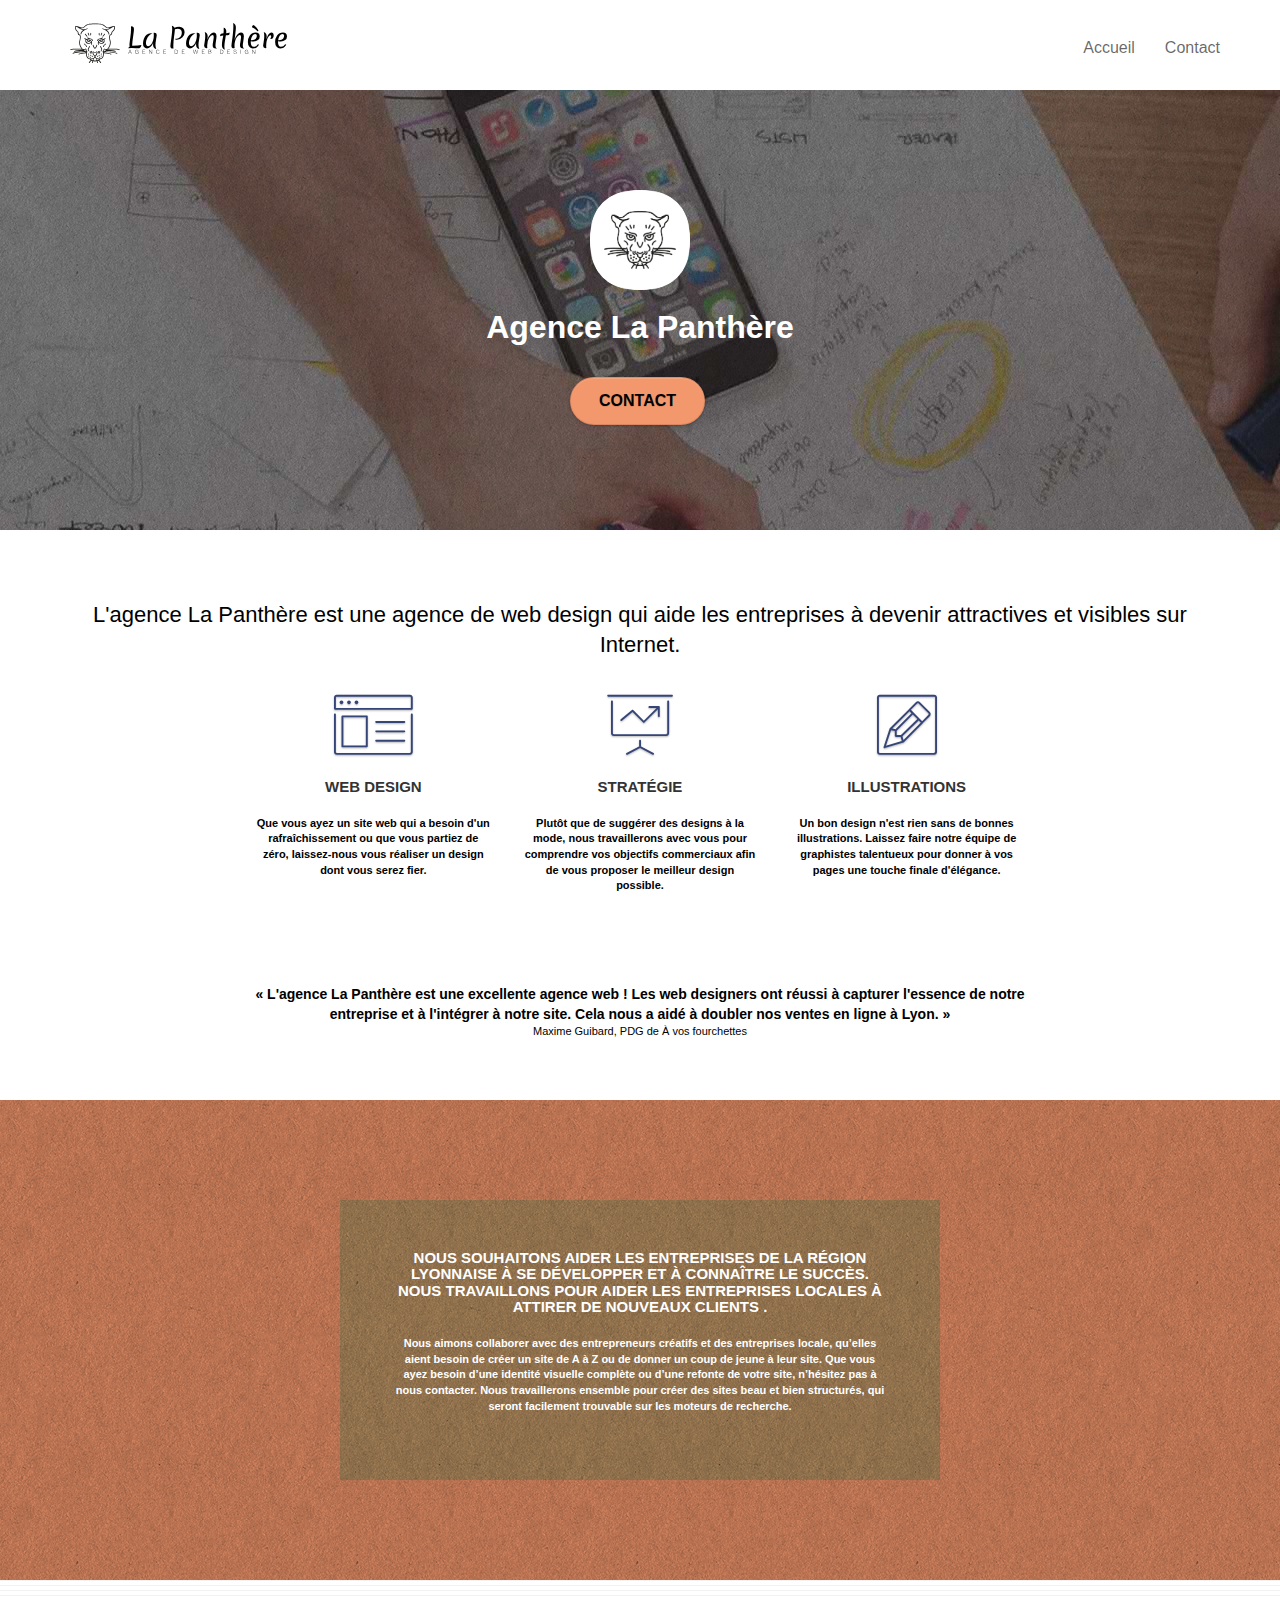
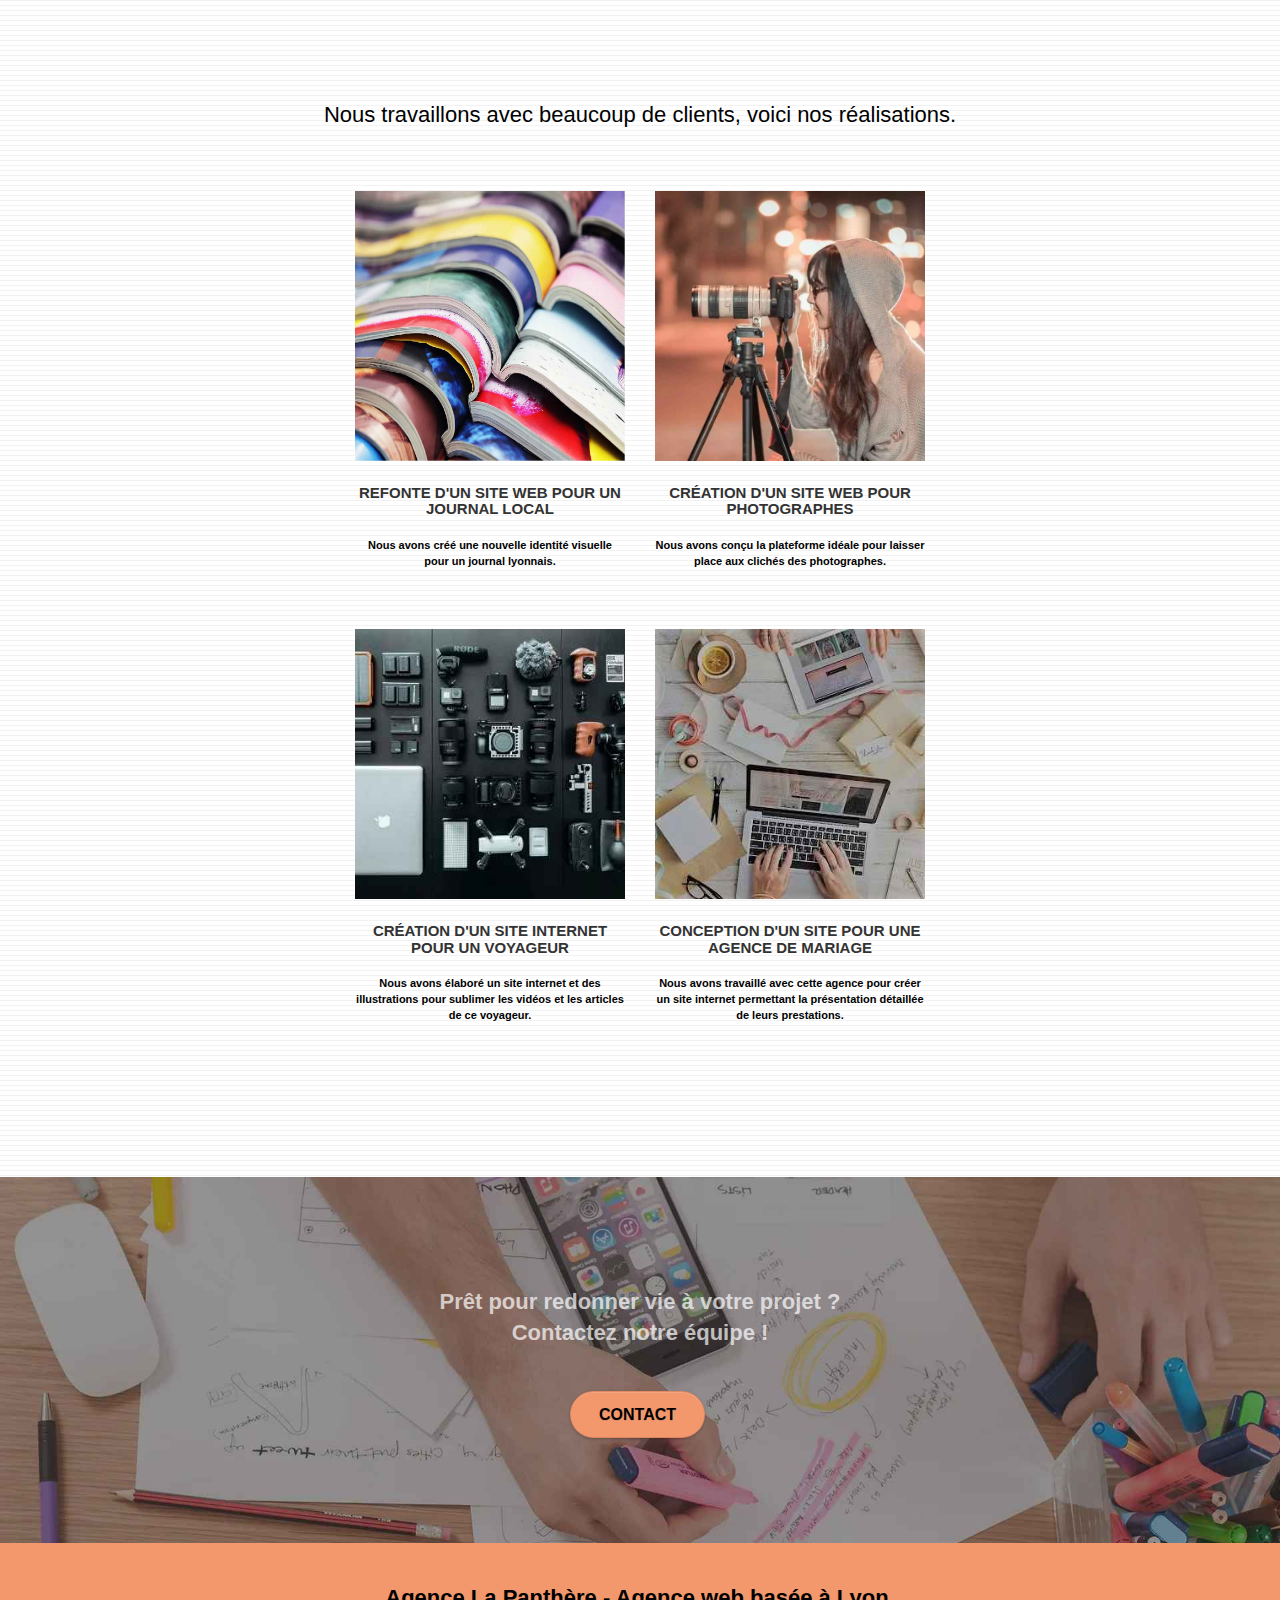
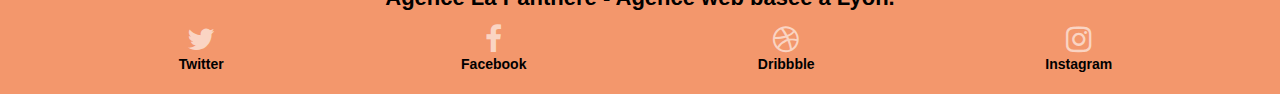
==== commit 6729f854: "soutenance" ====
--- a/index.html
+++ b/index.html
@@ -1,267 +1,259 @@
 <!doctype html>
 <html lang="fr">
-<head>
-    <meta charset="utf-8">
-    <meta name="keywords" content="web designer Lyon, région de Lyon, la Panthère">
-    <meta name="description" content="L'agence La Panthère est une agence de web design qui aide les entreprises à devenir attractives et visibles sur Internet.">
-    <meta name="viewport" content="width=device-width, initial-scale=1.0, viewport-fit=cover">
-    <link rel="shortcut icon" type="image/png" href="logo_onglet.jpg">
-    
-	<link rel="stylesheet" type="text/css" href="./css/bootstrap.min.css">
-	<link rel="stylesheet" type="text/css" href="style.css">
-	<link rel="stylesheet" type="text/css" href="./css/font-awesome.min.css">
-	<link rel="stylesheet" type="text/css" href="./css/et-line.min.css">
-	
-    <title>La Panthère</title>
-
-</head>
-<body>
-<!-- Principal conteneur -->
-<div class="page-container">
-    
-	<!-- bloc-0 -->
-	<header class="bloc bgc-white l-bloc " id="bloc-0">
-		<div class="container bloc-sm">
-
-			<nav class="navbar row">
-				<div class="navbar-header">
-					<a class="navbar-brand" href="index.html"><img src="img/agence-la-panthere-monochrome.svg" alt="paris web design logo agence web meilleure agence" height="40" /></a>
-					<button id="nav-toggle" type="button" class="ui-navbar-toggle navbar-toggle" data-toggle="collapse" data-target=".navbar-1">
-						<span class="sr-only">Toggle navigation</span><span class="icon-bar"></span><span class="icon-bar"></span><span class="icon-bar"></span>
-					</button>
+	<head>
+		<meta charset="utf-8">
+		<meta name="keywords" content="web designer Lyon, région de Lyon, la Panthère">
+		<meta name="description" content="L'agence La Panthère est une agence de web design qui aide les entreprises à devenir attractives et visibles sur Internet.">
+		<meta name="viewport" content="width=device-width, initial-scale=1.0, viewport-fit=cover">
+		<link rel="shortcut icon" type="image/png" href="logo_onglet.jpg">
+		<link rel="stylesheet" type="text/css" href="./css/bootstrap.min.css">
+		<link rel="stylesheet" type="text/css" href="style.css">
+		<link rel="stylesheet" type="text/css" href="./css/font-awesome.min.css">
+		<link rel="stylesheet" type="text/css" href="./css/et-line.min.css">
+		
+		<title>La Panthère</title>
+
+	</head>
+	<body>
+		<!-- Principal conteneur -->
+		<div class="page-container">
+			
+			<!-- bloc-0 -->
+			<header class="bloc bgc-white l-bloc " id="bloc-0">
+				<div class="container bloc-sm">
+					<a class="navbar-brand" href="index.html"><img src="img/agence-la-panthere-monochrome.svg" alt="La Panthère, agence de web design" height="40" /></a>
+					<nav class="navbar row">
+						<div class="navbar-header">
+							<button id="nav-toggle" type="button" class="ui-navbar-toggle navbar-toggle" data-toggle="collapse" data-target=".navbar-1">
+								<span class="sr-only">Toggle navigation</span><span class="icon-bar"></span><span class="icon-bar"></span><span class="icon-bar"></span>
+							</button>
+						</div>
+						<div class="collapse navbar-collapse navbar-1 special-dropdown-nav">
+							<ul class="site-navigation nav navbar-nav">
+								<li>
+									<a href="index.html">Accueil</a>
+								</li>
+								<li>
+									<a href="contact.html">Contact</a>
+								</li>
+							</ul>
+						</div>
+					</nav>
 				</div>
-				<div class="collapse navbar-collapse navbar-1 special-dropdown-nav">
-					<ul class="site-navigation nav navbar-nav">
-						<li>
-							<a href="index.html">Accueil</a>
-						</li>
-						<li>
-						</li>
-						<li>
-							<a href="contact.html">Contact</a>
-						</li>
-					</ul>
+			</header>
+			<!-- bloc-0 END -->
+			<main>
+				<!-- bloc-1-presentation -->
+				<section class="bloc bgc-dark-slate-blue bg-banniere d-bloc bg-t-edge bloc-bg-texture texture-paper b-parallax" id="bloc-1-hero">
+					<div class="container bloc-lg">
+						<div class="row tight-width-whitespace">
+							<div class="col-sm-12">
+								<img src="img/logo.png" class="center-block image-resize-mode" width="100" alt="Logo agence La Panthère" />
+								<h1 class="text-center hero-bloc-text tc-white ">
+									Agence La Panthère
+								</h1>
+								<div class="text-center">
+									<a href="contact.html" class="btn btn-lg btn-clean btn-rd cta-hero btn-atomic-tangerine" id="cta-hero">Contact</a>
+								</div>
+							</div>
+						</div>
+					</div>
+				</section>
+				<!-- bloc-1-presentation END -->
+				<!-- bloc-2-services -->
+				<section class="bloc bgc-white l-bloc" id="bloc-2-services">
+					<div class="container bloc-md">
+						<div class="row">
+							<div class="col-sm-12 text-center">
+								<h2>
+									L'agence La Panthère est une agence de web design qui aide les entreprises à devenir attractives et visibles sur Internet.
+								</h2>	
+							</div>
+						</div>
+						<div class="row voffset-lg med-width-whitespace">
+							<div class="col-sm-4">
+								<div class="text-center">
+									<span class="et-icon-browser sm-shadow icon-dark-slate-blue icons icon-lg"></span>
+								</div>
+								<h3 class="mg-md text-center">
+									Web design
+								</h3>
+								<p class="text-center ">
+									Que vous ayez un site web qui a besoin d'un rafraîchissement ou que vous partiez de zéro, laissez-nous vous réaliser un design dont vous serez fier.
+								</p>
+							</div>
+							<div class="col-sm-4">
+								<div class="text-center">
+									<span class="et-icon-presentation sm-shadow icon-dark-slate-blue icons icon-lg"></span>
+								</div>
+								<h3 class="mg-md text-center">
+									Stratégie
+								</h3>
+								<p class="text-center ">
+									Plutôt que de suggérer des designs à la mode, nous travaillerons avec vous pour comprendre vos objectifs commerciaux afin de vous proposer le meilleur design possible.
+								</p>
+							</div>
+							<div class="col-sm-4">
+								<div class="text-center">
+									<span class="et-icon-edit sm-shadow icon-dark-slate-blue icons icon-lg"></span>
+								</div>
+								<h3 class="mg-md text-center">
+									Illustrations
+								</h3>
+								<p class="text-center ">
+									Un bon design n'est rien sans de bonnes illustrations. Laissez faire notre équipe de graphistes talentueux pour donner à vos pages une touche finale d'élégance.
+								</p>
+							</div>
+						</div>
+						<div class="row voffset-lg voffset">
+							<div class="col-xs-12 col-md-8 col-md-offset-2 text-center">
+								<q>
+									L'agence La Panthère est une excellente agence web !
+									Les web designers ont réussi à capturer l'essence de notre entreprise et à l'intégrer à notre site.
+									Cela nous a aidé à doubler nos ventes en ligne à Lyon.
+								</q>
+								<p>
+									Maxime Guibard, PDG de &Agrave vos fourchettes
+								</p>
+							</div>
+						</div>
+					</div>
+				</section>
+				<!-- bloc-2-services END -->
+				<!-- bloc-3-what-i-do -->
+				<section class="bloc bgc-atomic-tangerine bg-presentation d-bloc bloc-bg-texture texture-paper b-parallax" id="bloc-3-what-i-do">
+					<div class="container bloc-lg">
+						<div class="row tight-width-whitespace black-background">
+							<div class="col-sm-12">
+								<h3 class="mg-md text-center tc-white">
+									Nous souhaitons aider les entreprises de la région Lyonnaise à se développer et à connaître le succès. Nous travaillons pour aider les entreprises locales à attirer de nouveaux clients .<br>
+								</h3>
+								<p class="text-center white">
+									Nous aimons collaborer avec des entrepreneurs créatifs et des entreprises locale, 
+									qu’elles aient besoin de créer un site de A à Z ou de donner un coup de jeune à leur site. 
+									Que vous ayez besoin d’une identité visuelle complète ou d’une refonte de votre site, n’hésitez pas à nous contacter. 
+									Nous travaillerons ensemble pour créer des sites beau et bien structurés, qui seront facilement trouvable sur les moteurs de recherche. <br><br>
+								</p>
+							</div>
+						</div>
+					</div>
+				</section>
+				<!-- bloc-3-what-i-do END -->
+
+				<!-- bloc-4-portfolio -->
+				<section class="bloc bgc-white bg-lines-h2-bg bg-repeat l-bloc" id="bloc-4-portfolio">
+					<div class="container bloc-lg">
+						<div class="row">
+							<div class="col-sm-12 text-center">
+								<h2>
+									Nous travaillons avec beaucoup de clients, voici nos réalisations.
+								</h2>
+							</div>
+						</div>
+						<div class="row tight-width-whitespace portfolio-row">
+							<div class="col-sm-6">
+								<a href="#" data-lightbox="img/journal.webp" data-gallery-id="gallery-1" data-caption="Refonte d'un site web pour un journal local" data-frame="snapshot-lb"><img src="img/journal.webp" alt="pile de journaux et de magasines" class="img-responsive portfolio-thumb" /></a>
+								<h3 class="mg-md text-center">
+									Refonte d'un site web pour un journal local
+								</h3>
+								<p class="text-center">
+									Nous avons créé une nouvelle identité visuelle pour un journal lyonnais.
+								</p>
+							</div>
+							<div class="col-sm-6">
+								<a href="#" data-lightbox="img/photograghe.webp" data-gallery-id="gallery-1" data-caption="Création d'un site web pour photographes" data-frame="snapshot-lb"><img src="img/photograghe.webp" class="img-responsive portfolio-thumb" alt="Femme de profil prenant une photo" /></a>
+								<h3 class="mg-md text-center">
+									Création d'un site web pour photographes
+								</h3>
+								<p class="text-center">
+									Nous avons conçu la plateforme idéale pour laisser place aux clichés des photographes.
+								</p>
+							</div>
+						</div>
+						<div class="row tight-width-whitespace portfolio-row">
+							<div class="col-sm-6">
+								<a href="#" data-lightbox="img/voyageur.webp" data-gallery-id="gallery-1" data-caption="Création d'un site internet pour un voyageur" data-frame="snapshot-lb"><img src="img/voyageur.webp" class="img-responsive portfolio-thumb" alt="Materiel de reportage avec drone, laptop, micros, appareils photo et objectifs"/></a>
+								<h3 class="mg-md text-center">
+									Création d'un site internet pour un voyageur
+								</h3>
+								<p class="text-center">
+									Nous avons élaboré un site internet et des illustrations pour sublimer les vidéos et les articles de ce voyageur.
+								</p>
+							</div>
+							<div class="col-sm-6">
+								<a href="#" data-lightbox="img/mariage.webp" data-gallery-id="gallery-1" data-caption="Conception d'un site pour une agence de mariage" data-frame="snapshot-lb"><img src="img/mariage.webp" class="img-responsive portfolio-thumb" alt="Bureau de travail avec laptop, tracts, rubans et faire-parts"/></a>
+								<h3 class="mg-md text-center">
+									Conception d'un site pour une agence de mariage
+								</h3>
+								<p class="text-center">
+									Nous avons travaillé avec cette agence pour créer un site internet permettant la présentation détaillée de leurs prestations.
+								</p>
+							</div>
+						</div>
+					</div>
+				</section>
+				<!-- bloc-4-portfolio END -->
+
+				<!-- bloc-5-cta -->
+				<section class="bloc bgc-dark-slate-blue bg-banniere d-bloc bloc-bg-texture" id="bloc-5-cta">
+					<div class="container bloc-lg">
+						<div class="row">
+							<h2 class="mg-md">
+								Prêt pour redonner vie à votre projet ?<br>Contactez notre équipe !
+							</h2>
+							<div class="col-sm-12 text-center">
+								<a href="contact.html" class="btn btn-atomic-tangerine btn-clean btn-rd btn-lg cta-hero">Contact</a>
+							</div>
+						</div>
+					</div>
+				</section>
+				<!-- bloc-5-cta END -->
+			</main>
+
+			<!-- Footer - bloc-8 -->
+			<footer class="bloc bgc-atomic-tangerine d-bloc" id="bloc-8">
+				<div class="container bloc-sm">
+					<div class="row">
+						<div class="col-sm-12">
+							<h2 class="text-center">
+								Agence La Panthère - Agence web basée à Lyon.<br>
+							</h2>
+							<div class="row row-no-gutters">
+								<div class="col-sm-3">
+									<div class="text-center">
+										<a class="social" href="http://www.twitter.fr/"><span class="fa fa-twitter icon-md"></span>Twitter</a>
+									</div>
+								</div>
+								<div class="col-sm-3">
+									<div class="text-center">
+										<a class="social" href="https://fr-fr.facebook.com"><span class="fa fa-facebook icon-md"></span>Facebook</a>
+									</div>
+								</div>
+								<div class="col-sm-3">
+									<div class="text-center">
+										<a class="social" href="https://dribbble.com"><span class="fa fa-dribbble icon-md"></span>Dribbble</a>
+									</div>
+								</div>
+								<div class="col-sm-3">
+									<div class="text-center">
+										<a class="social" href="https://www.instagram.com"><span class="fa fa-instagram icon-md"></span>Instagram</a>
+									</div>
+								</div>
+							</div>
+						</div>
+					</div>
 				</div>
-			</nav>
+			</footer>
+			<!-- Footer - bloc-8 END -->
+
 		</div>
-	</header>
-	<!-- bloc-0 END -->
-	<main>
-		<!-- bloc-1-presentation -->
-		<section class="bloc bgc-dark-slate-blue bg-banniere d-bloc bg-t-edge bloc-bg-texture texture-paper b-parallax" id="bloc-1-hero">
-			<div class="container bloc-lg">
-				<div class="row tight-width-whitespace">
-					<div class="col-sm-12">
-						<img src="img/logo.png" class="center-block image-resize-mode" width="100" alt="Agence La Panthère, agence web paris, création logo paris" />
-						<h1 class="text-center hero-bloc-text tc-white ">
-							Agence La Panthère
-						</h1>
-						<div class="text-center">
-							<a href="contact.html" class="btn btn-lg btn-clean btn-rd cta-hero btn-atomic-tangerine" id="cta-hero">Contact</a>
-						</div>
-					</div>
-				</div>
-			</div>
-		</section>
-		<!-- bloc-1-presentation END -->
-
-		<!-- bloc-2-services -->
-		<section class="bloc bgc-white l-bloc" id="bloc-2-services">
-			<div class="container bloc-md">
-				<div class="row">
-					<div class="col-sm-12 text-center">
-						<h2>
-							L'agence La Panthère est une agence de web design qui aide les entreprises à devenir attractives et visibles sur Internet.
-						</h2>	
-					</div>
-				</div>
-				<div class="row voffset-lg med-width-whitespace">
-					<div class="col-sm-4">
-						<div class="text-center">
-							<span class="et-icon-browser sm-shadow icon-dark-slate-blue icons icon-lg"></span>
-						</div>
-						<h3 class="mg-md text-center">
-							Web design
-						</h3>
-						<p class="text-center ">
-							Que vous ayez un site web qui a besoin d'un rafraîchissement ou que vous partiez de zéro, laissez-nous vous réaliser un design dont vous serez fier.
-						</p>
-					</div>
-					<div class="col-sm-4">
-						<div class="text-center">
-							<span class="et-icon-presentation sm-shadow icon-dark-slate-blue icons icon-lg"></span>
-						</div>
-						<h3 class="mg-md text-center">
-							Stratégie
-						</h3>
-						<p class="text-center ">
-							Plutôt que de suggérer des designs à la mode, nous travaillerons avec vous pour comprendre vos objectifs commerciaux afin de vous proposer le meilleur design possible.<br>
-						</p>
-					</div>
-					<div class="col-sm-4">
-						<div class="text-center">
-							<span class="et-icon-edit sm-shadow icon-dark-slate-blue icons icon-lg"></span>
-						</div>
-						<h3 class="mg-md text-center">
-							Illustrations
-						</h3>
-						<p class="text-center ">
-							Un bon design n'est rien sans de bonnes illustrations. Laissez faire notre équipe de graphistes talentueux pour donner à vos pages une touche finale d'élégance.
-						</p>
-					</div>
-				</div>
-				<div class="row voffset-lg voffset">
-					<div class="col-xs-12 col-md-8 col-md-offset-2 text-center">
-						<q>
-							L'agence La Panthère est une excellente agence web ! <br> 
-							Les web designers ont réussi à capturer l'essence de notre entreprise et à l'intégrer à notre site. <br>
-							Cela nous a aidé à doubler nos ventes en ligne à Lyon.
-						</q>
-						<p>
-							Maxime Guibard, PDG de &Agrave vos fourchettes
-						</p>
-					</div>
-				</div>
-			</div>
-		</section>
-		<!-- bloc-2-services END -->
-
-		<!-- bloc-3-what-i-do -->
-		<section class="bloc tc-white bgc-atomic-tangerine bg-presentation d-bloc bloc-bg-texture texture-paper b-parallax" id="bloc-3-what-i-do">
-			<div class="container bloc-lg">
-				<div class="row tight-width-whitespace black-background">
-					<div class="col-sm-12">
-						<h3 class="mg-md text-center tc-white">
-							Nous souhaitons aider les entreprises de la région Lyonnaise à se développer et à connaître le succès. Nous travaillons pour aider les entreprises locales à attirer de nouveaux clients .<br>
-						</h3>
-						<p class="text-center white">
-							Nous aimons collaborer avec des entrepreneurs créatifs et des entreprises locale, 
-							qu’elles aient besoin de créer un site de A à Z ou de donner un coup de jeune à leur site. 
-							Que vous ayez besoin d’une identité visuelle complète ou d’une refonte de votre site, n’hésitez pas à nous contacter. 
-							Nous travaillerons ensemble pour créer des sites beau et bien structurés, qui seront facilement trouvable sur les moteurs de recherche. <br><br>
-							<a class="ltc-white bold-link" href="contact.html">Contactez notre équipe</a><br>
-						</p>
-					</div>
-				</div>
-			</div>
-		</section>
-		<!-- bloc-3-what-i-do END -->
-
-		<!-- bloc-4-portfolio -->
-		<section class="bloc bgc-white bg-lines-h2-bg bg-repeat l-bloc" id="bloc-4-portfolio">
-			<div class="container bloc-lg">
-				<div class="row">
-					<div class="col-sm-12 text-center">
-						<h2>
-							Nous travaillons avec beaucoup de clients, voici nos réalisations.
-						</h2>
-					</div>
-				</div>
-				<div class="row tight-width-whitespace portfolio-row">
-					<div class="col-sm-6">
-						<a href="#" data-lightbox="img/journal.jpg" data-gallery-id="gallery-1" data-caption="Refonte d'un site web pour un journal local" data-frame="snapshot-lb"><img src="img/journal.jpg" alt="pile de journaux et de magasines" class="img-responsive portfolio-thumb" /></a>
-						<h3 class="mg-md text-center">
-							Refonte d'un site web pour un journal local
-						</h3>
-						<p class="text-center">
-							Nous avons créé une nouvelle identité visuelle pour un journal lyonnais.
-						</p>
-					</div>
-					<div class="col-sm-6">
-						<a href="#" data-lightbox="img/photographe.jpg" data-gallery-id="gallery-1" data-caption="Création d'un site web pour photographes" data-frame="snapshot-lb"><img src="img/photographe.jpg" class="img-responsive portfolio-thumb" alt="Femme de profil prenant une photo" /></a>
-						<h3 class="mg-md text-center">
-							Création d'un site web pour photographes
-						</h3>
-						<p class="text-center">
-							Nous avons conçu la plateforme idéale pour laisser place aux clichés des photographes.
-						</p>
-					</div>
-				</div>
-				<div class="row tight-width-whitespace portfolio-row">
-					<div class="col-sm-6">
-						<a href="#" data-lightbox="img/voyageur.jpg" data-gallery-id="gallery-1" data-caption="Création d'un site internet pour un voyageur" data-frame="snapshot-lb"><img src="img/voyageur.jpg" class="img-responsive portfolio-thumb" alt="Materiel de reportage avec drone, laptop, micros, appareils photo et objectifs"/></a>
-						<h3 class="mg-md text-center">
-							Création d'un site internet pour un voyageur
-						</h3>
-						<p class="text-center">
-							Nous avons élaboré un site internet et des illustrations pour sublimer les vidéos et les articles de ce voyageur.
-						</p>
-					</div>
-					<div class="col-sm-6">
-						<a href="#" data-lightbox="img/mariage.jpg" data-gallery-id="gallery-1" data-caption="Conception d'un site pour une agence de mariage" data-frame="snapshot-lb"><img src="img/mariage.jpg" class="img-responsive portfolio-thumb" alt="Bureau de travail avec laptop, tracts, rubans et faire-parts"/></a>
-						<h3 class="mg-md text-center">
-							Conception d'un site pour une agence de mariage
-						</h3>
-						<p class="text-center">
-							Nous avons travaillé avec cette agence pour créer un site internet permettant la présentation détaillée de leurs prestations.
-						</p>
-					</div>
-				</div>
-			</div>
-		</section>
-		<!-- bloc-4-portfolio END -->
-
-		<!-- bloc-5-cta -->
-		<section class="bloc bgc-dark-slate-blue bg-banniere d-bloc bloc-bg-texture texture-paper" id="bloc-5-cta">
-			<div class="container bloc-lg">
-				<div class="row">
-					<h2 class="mg-md text-center tc-white">
-						Prêt pour redonner vie à votre projet ?<br>Contactez notre équipe !
-					</h2>
-					<div class="col-sm-12 text-center">
-						<a href="contact.html" class="btn btn-atomic-tangerine btn-clean btn-rd btn-lg cta-hero">Contact</a>
-					</div>
-				</div>
-			</div>
-		</section>
-		<!-- bloc-5-cta END -->
-	</main>
-
-	<!-- Footer - bloc-8 -->
-	<footer class="bloc bgc-atomic-tangerine d-bloc" id="bloc-8">
-		<div class="container bloc-sm">
-			<div class="row">
-				<div class="col-sm-12">
-					<h2 class="text-center white">
-						Agence La Panthère - Agence web basée à Lyon.<br>
-					</h2>
-					<div class="row row-no-gutters social">
-						<div class="col-sm-3">
-							<div class="text-center">
-								<a class="social" href="#"><span class="fa fa-twitter icon-md"></span></a>
-							</div>
-						</div>
-						<div class="col-sm-3">
-							<div class="text-center">
-								<a class="social" href="#"><span class="fa fa-facebook icon-md"></span></a>
-							</div>
-						</div>
-						<div class="col-sm-3">
-							<div class="text-center">
-								<a class="social" href="#"><span class="fa fa-dribbble icon-md"></span></a>
-							</div>
-						</div>
-						<div class="col-sm-3">
-							<div class="text-center">
-								<a class="social" href="#"><span class="fa fa-instagram icon-md"></span></a>
-							</div>
-						</div>
-					</div>
-				</div>
-			</div>
-		</div>
-	</footer>
-	<!-- Footer - bloc-8 END -->
-
-</div>
-<!-- Principal conteneur END -->  
-
-</body>
-
-<script src="./js/jquery-2.1.0.min.js"></script>
-<script src="./js/bootstrap.min.js"></script>
-<script src="./js/blocs.min.js"></script>
-<script src="./js/jquery.touchSwipe.min.js" defer></script>
-<script src="./js/gmaps.min.js"></script>
-
+		<!-- Principal conteneur END -->  
+
+		<script src="./js/jquery-2.1.0.min.js"></script>
+		<script src="./js/bootstrap.min.js"></script>
+		<script src="./js/blocs.min.js"></script>
+		<script src="./js/jquery.touchSwipe.min.js" defer></script>
+		<script src="./js/gmaps.min.js"></script>
+
+	</body>
 </html>
--- a/style.css
+++ b/style.css
@@ -6,18 +6,18 @@
     -webkit-font-smoothing: antialiased;
     -moz-osx-font-smoothing: grayscale;
 }
-
-a,
-button {
+address{
+    font-weight: bold;
+    color: #000000;
+}
+a, button {
     transition: all .3s ease-in-out;
     outline: none!important;
 }
-
 a:hover {
     text-decoration: none;
     cursor: pointer;
 }
-
 #page-loading-blocs-notifaction {
     position: fixed;
     top: 0;
@@ -26,7 +26,6 @@
     z-index: 100000;
     background: #FFFFFF url("img/pageload-spinner.gif") no-repeat center center;
 }
-
 .bloc {
     width: 100%;
     clear: both;
@@ -38,48 +37,34 @@
     background-size: cover;
     position: relative;
 }
-
+.center-block {
+    border-radius: 43%;
+}
 .bloc .container {
     padding-left: 0;
     padding-right: 0;
 }
-
 .bloc-lg {
     padding: 100px 50px;
 }
-
 .bloc-md {
     padding: 50px;
 }
-
 .bloc-sm {
     padding: 20px 50px;
 }
-
-.bg-center,
-.bg-l-edge,
-.bg-r-edge,
-.bg-t-edge,
-.bg-b-edge,
-.bg-tl-edge,
-.bg-bl-edge,
-.bg-tr-edge,
-.bg-br-edge,
-.bg-repeat {
+.bg-center, .bg-l-edge, .bg-r-edge, .bg-t-edge, .bg-b-edge, .bg-tl-edge, .bg-bl-edge, .bg-tr-edge, .bg-br-edge, .bg-repeat {
     -webkit-background-size: auto!important;
     -moz-background-size: auto!important;
     -o-background-size: auto!important;
     background-size: auto!important;
 }
-
 .bg-repeat {
     background: repeat;
 }
-
 .bg-t-edge {
     background: top no-repeat;
 }
-
 .bloc-bg-texture::before {
     content: "";
     background-size: 2px 2px;
@@ -89,335 +74,175 @@
     left: 0;
     right: 0;
 }
-
 .texture-paper::before {
     background: url("img/texture-paper.png");
     background-size: 280px 280px;
 }
-
 .b-parallax {
     background-attachment: fixed;
 }
-
 .d-bloc {
     color: rgba(255, 255, 255, .7);
 }
-
 .d-bloc button:hover {
     color: rgba(255, 255, 255, .9);
 }
-
-.d-bloc .icon-round,
-.d-bloc .icon-square,
-.d-bloc .icon-rounded,
-.d-bloc .icon-semi-rounded-a,
-.d-bloc .icon-semi-rounded-b {
+.d-bloc .icon-round, .d-bloc .icon-square, .d-bloc .icon-rounded, .d-bloc .icon-semi-rounded-a, .d-bloc .icon-semi-rounded-b {
     border-color: rgba(255, 255, 255, .9);
 }
-
 .d-bloc .divider-h span {
     border-color: rgba(255, 255, 255, .2);
 }
-
-.d-bloc .a-btn,
-.d-bloc .navbar a,
-.d-bloc .navbar-brand,
-.d-bloc a .icon-sm,
-.d-bloc a .icon-md,
-.d-bloc a .icon-lg,
-.d-bloc a .icon-xl,
-.d-bloc h1 a,
-.d-bloc h2 a,
-.d-bloc h3 a,
-.d-bloc h4 a,
-.d-bloc h5 a,
-.d-bloc h6 a,
-.d-bloc p a {
+.d-bloc .a-btn, .d-bloc .navbar a, .d-bloc .navbar-brand, .d-bloc a .icon-sm, .d-bloc a .icon-md, .d-bloc a .icon-lg, .d-bloc a .icon-xl, .d-bloc h3 a, .d-bloc p a {
     color: rgba(255, 255, 255, .6);
 }
-
-.d-bloc .a-btn:hover,
-.d-bloc .navbar a:hover,
-.d-bloc .navbar-brand:hover,
-.d-bloc a:hover .icon-sm,
-.d-bloc a:hover .icon-md,
-.d-bloc a:hover .icon-lg,
-.d-bloc a:hover .icon-xl,
-.d-bloc h1 a:hover,
-.d-bloc h2 a:hover,
-.d-bloc h3 a:hover,
-.d-bloc h4 a:hover,
-.d-bloc h5 a:hover,
-.d-bloc h6 a:hover,
-.d-bloc p a:hover {
+.d-bloc .a-btn:hover, .d-bloc .navbar a:hover, .d-bloc .navbar-brand:hover, .d-bloc a:hover .icon-sm, .d-bloc a:hover .icon-md, .d-bloc a:hover .icon-lg, .d-bloc a:hover .icon-xl, .d-bloc h3 a:hover, .d-bloc p a:hover {
     color: rgba(255, 255, 255, 1);
 }
-
 .d-bloc .navbar-toggle .icon-bar {
     background: rgba(255, 255, 255, 1);
 }
-
-.d-bloc .btn-wire,
-.d-bloc .btn-wire:hover {
+.d-bloc .btn-wire, .d-bloc .btn-wire:hover {
     color: rgba(255, 255, 255, 1);
     border-color: rgba(255, 255, 255, 1);
 }
-
 .d-bloc .panel {
     color: rgba(0, 0, 0, .5);
 }
-
 .d-bloc .panel button:hover {
     color: rgba(0, 0, 0, .7);
 }
-
 .d-bloc .panel icon {
     border-color: rgba(0, 0, 0, .7);
 }
-
 .d-bloc .panel .divider-h span {
     border-color: rgba(0, 0, 0, .1);
 }
-
 .d-bloc .panel .a-btn {
     color: rgba(0, 0, 0, .6);
 }
-
 .d-bloc .panel .a-btn:hover {
     color: rgba(0, 0, 0, 1);
 }
-
-.d-bloc .panel .btn-wire,
-.d-bloc .panel .btn-wire:hover {
+.d-bloc .panel .btn-wire, .d-bloc .panel .btn-wire:hover {
     color: rgba(0, 0, 0, .7);
     border-color: rgba(0, 0, 0, .3);
 }
-
-.d-bloc .panel,
-.l-bloc {
+.d-bloc .panel, .l-bloc {
     color: rgba(0, 0, 0, .5);
 }
-
-.d-bloc .panel button:hover,
-.l-bloc button:hover {
+.d-bloc .panel button:hover, .l-bloc button:hover {
     color: rgba(0, 0, 0, .7);
 }
-
-.l-bloc .icon-round,
-.l-bloc .icon-square,
-.l-bloc .icon-rounded,
-.l-bloc .icon-semi-rounded-a,
-.l-bloc .icon-semi-rounded-b {
+.l-bloc .icon-round, .l-bloc .icon-square, .l-bloc .icon-rounded, .l-bloc .icon-semi-rounded-a, .l-bloc .icon-semi-rounded-b {
     border-color: rgba(0, 0, 0, .7);
 }
-
-.d-bloc .panel .divider-h span,
-.l-bloc .divider-h span {
+.d-bloc .panel .divider-h span, .l-bloc .divider-h span {
     border-color: rgba(0, 0, 0, .1);
 }
-
-.d-bloc .panel .a-btn,
-.l-bloc .a-btn,
-.l-bloc .navbar a,
-.l-bloc .navbar-brand,
-.l-bloc a .icon-sm,
-.l-bloc a .icon-md,
-.l-bloc a .icon-lg,
-.l-bloc a .icon-xl,
-.l-bloc h1 a,
-.l-bloc h2 a,
-.l-bloc h3 a,
-.l-bloc h4 a,
-.l-bloc h5 a,
-.l-bloc h6 a,
-.l-bloc p a {
+.d-bloc .panel .a-btn, .l-bloc .a-btn, .l-bloc .navbar a, .l-bloc .navbar-brand, .l-bloc a .icon-sm, .l-bloc a .icon-md, .l-bloc a .icon-lg, .l-bloc a .icon-xl, .l-bloc h1 a, .l-bloc h2 a, .l-bloc h3 a, .l-bloc h4 a, .l-bloc h5 a, .l-bloc h6 a, .l-bloc p a {
     color: rgba(0, 0, 0, .6);
 }
-
-.d-bloc .panel .a-btn:hover,
-.l-bloc .a-btn:hover,
-.l-bloc .navbar a:hover,
-.l-bloc .navbar-brand:hover,
-.l-bloc a:hover .icon-sm,
-.l-bloc a:hover .icon-md,
-.l-bloc a:hover .icon-lg,
-.l-bloc a:hover .icon-xl,
-.l-bloc h1 a:hover,
-.l-bloc h2 a:hover,
-.l-bloc h3 a:hover,
-.l-bloc h4 a:hover,
-.l-bloc h5 a:hover,
-.l-bloc h6 a:hover,
-.l-bloc p a:hover {
+.d-bloc .panel .a-btn:hover, .l-bloc .a-btn:hover, .l-bloc .navbar a:hover, .l-bloc .navbar-brand:hover, .l-bloc a:hover .icon-sm, .l-bloc a:hover .icon-md, .l-bloc a:hover .icon-lg, .l-bloc a:hover .icon-xl, .l-bloc h1 a:hover, .l-bloc h2 a:hover, .l-bloc h3 a:hover, .l-bloc h4 a:hover, .l-bloc h5 a:hover, .l-bloc h6 a:hover, .l-bloc p a:hover {
     color: rgba(0, 0, 0, 1);
 }
-
 .l-bloc .navbar-toggle .icon-bar {
     color: rgba(0, 0, 0, .6);
 }
-
-.d-bloc .panel .btn-wire,
-.d-bloc .panel .btn-wire:hover,
-.l-bloc .btn-wire,
-.l-bloc .btn-wire:hover {
+.d-bloc .panel .btn-wire, .d-bloc .panel .btn-wire:hover, .l-bloc .btn-wire, .l-bloc .btn-wire:hover {
     color: rgba(0, 0, 0, .7);
     border-color: rgba(0, 0, 0, .3);
 }
-
 .voffset {
     margin-top: 30px;
 }
-
 .voffset-lg {
     margin-top: 80px;
 }
-
 .row-no-gutters {
     margin-right: 0;
     margin-left: 0;
-}
-
-.row.row-no-gutters > [class^="col-"],
-.row.row-no-gutters > [class*=" col-"] {
+    display: flex;
+    justify-content: center;
+}
+.row .row-no-gutters > [class^="col-"], .row.row-no-gutters > [class*=" col-"] {
     padding-right: 0;
     padding-left: 0;
 }
-
 #bloc-1-hero h1 {
     font-size: 32px;
 }
-
 .navbar {
     margin-bottom: 0;
     z-index: 1;
 }
-
 .navbar-brand {
     height: auto;
     padding: 3px 15px;
-    font-size: 25px;
     font-weight: normal;
     font-weight: 600;
-    line-height: 44px;
-}
-
+}
 .navbar-brand img {
-    max-height: 200px;
     margin: 0 5px 0 0;
     display: inline;
 }
-
 .navbar-brand img[src$=svg] {
     min-width: 100px;
 }
-
 .nav-center .navbar-brand img {
     margin: 0;
 }
-
 .navbar .nav {
     padding-top: 2px;
     margin-right: -16px;
     float: right;
     z-index: 1;
 }
-
 .nav > li {
     float: left;
     margin-top: 4px;
     font-size: 16px;
 }
-
 .navbar-nav .open .dropdown-menu > li > a {
     text-align: inherit;
 }
-
-.nav > li a:hover,
-.nav > li a:focus {
+.nav > li a:hover, .nav > li a:focus {
     background: transparent;
 }
-
 .navbar-toggle {
     margin: 10px 10px 0 0;
     border: 0px;
 }
-
 .navbar-toggle:hover {
     background: transparent!important;
 }
-
 .navbar-toggle .icon-bar {
     background-color: rgba(0, 0, 0, .5);
     width: 26px;
 }
-
 .nav-invert .navbar .nav {
     float: left;
 }
-
-.nav-invert .navbar-header,
-.nav-invert .navbar-brand {
+.nav-invert .navbar-header, .nav-invert .navbar-brand {
     float: right;
     position: relative;
     z-index: 2;
 }
-
-@media (min-width: 768px) {
-    .site-navigation {
-        position: absolute;
-        top: 50%;
-        right: 20px;
-        transform: translate(0, -50%);
-        -webkit-transform: translateY(-50%);
-    }
-    .nav > li .dropdown-menu a,
-    .nav > li .dropdown-menu a:hover {
-        color: #484848;
-    }
-    .nav-invert .site-navigation {
-        left: 0;
-        right: 0;
-    }
-    .nav-center {
-        text-align: center;
-    }
-    .nav-center .navbar-header {
-        width: 100%;
-    }
-    .nav-center .navbar-header,
-    .nav-center .navbar-brand,
-    .nav-center .nav > li {
-        float: none;
-        display: inline-block;
-    }
-    .nav-center .site-navigation {
-        position: relative;
-        width: 100%;
-        right: 0;
-        margin-right: 0px;
-        margin-top: 20px;
-    }
-    .nav-center.mini-nav .navbar-toggle {
-        float: none;
-        margin: 10px auto 0;
-    }
-}
-
+#description {
+    font-size: 16px;
+}
 .nav > li > .dropdown a {
     background: none!important;
     display: block;
     padding: 14px 15px;
 }
-
 nav .caret {
     margin: 0 5px;
 }
-
 .dropdown-menu .dropdown-menu {
     top: -8px;
     left: 100%;
 }
-
 .dropdown-menu .dropmenu-flow-right {
     top: 100%;
     left: 0;
@@ -425,7 +250,6 @@
     border-top-left-radius: 0;
     border-top-right-radius: 0;
 }
-
 .dropdown-menu .dropdown span {
     border: 4px solid black;
     border-top-color: transparent;
@@ -434,82 +258,67 @@
     margin: 6px -5px 0 0!important;
     float: right;
 }
-
+.text-center{
+    color: #000000;
+    font-weight: bold;
+}
 .mg-md {
     margin-top: 10px;
     margin-bottom: 20px;
-}
-
+    font-weight: bold;
+    text-align: center;
+}
 .mg-lg {
     margin-top: 10px;
     margin-bottom: 40px;
 }
-
 .btn {
     margin: 0 5px 5px 0;
 }
-
 .btn.pull-right {
     margin: 0 0 5px 5px;
 }
-
-.btn-d,
-.btn-d:hover,
-.btn-d:focus {
+.btn-d, .btn-d:hover, .btn-d:focus {
     color: #FFF;
     background: rgba(0, 0, 0, .3);
 }
-
 button {
     outline: none!important;
 }
-
 .btn-rd {
     border-radius: 40px;
 }
-
 .btn-clean {
     border: 1px solid rgba(0, 0, 0, .08);
     border-bottom-color: rgba(0, 0, 0, .1);
     text-shadow: 0 1px 0 rgba(0, 0, 1, .1);
     box-shadow: 0 1px 3px rgba(0, 0, 1, .25), inset 0 1px 0 0 rgba(255, 255, 255, .15);
 }
-
 .icon-md {
     font-size: 30px!important;
 }
-
 .icon-lg {
     font-size: 60px!important;
 }
-
 .sm-shadow {
     text-shadow: 0 1px 2px rgba(0, 0, 0, .3);
 }
-
-.panel-sq,
-.panel-sq .panel-heading,
-.panel-sq .panel-footer {
+.panel-sq, .panel-sq .panel-heading, .panel-sq .panel-footer {
     border-radius: 0;
 }
-
 .panel-rd {
     border-radius: 30px;
 }
-
 .panel-rd .panel-heading {
     border-radius: 29px 29px 0 0;
 }
-
 .panel-rd .panel-footer {
     border-radius: 0 0 29px 29px;
 }
-
 .form-control {
     border-color: rgba(0, 0, 0, .1);
     box-shadow: none;
 }
-
 .scrollToTop {
     width: 40px;
     height: 40px;
@@ -520,22 +329,18 @@
     z-index: 500;
     transition: all .3s ease-in-out;
 }
-
 .scrollToTop span {
     margin-top: 6px;
 }
-
 .showScrollTop {
     font-size: 14px;
     opacity: 1;
 }
-
 a[data-lightbox] {
     position: relative;
     display: block;
     text-align: center;
 }
-
 a[data-lightbox]:hover::before {
     content: "+";
     font-family: "HelveticaNeue-Light", "Helvetica Neue Light", "Helvetica Neue", Helvetica, Arial;
@@ -553,29 +358,24 @@
     transform: translateY(-50%);
     -webkit-transform: translateY(-50%);
 }
-
 a[data-lightbox]:hover img {
     opacity: 0.6;
     -webkit-animation-fill-mode: none;
     animation-fill-mode: none;
 }
-
 #lightbox-modal {
     display: flex;
     align-items: center;
 }
-
 #lightbox-modal .modal-dialog {
     width: 90%;
     max-width: 900px;
     margin: 0 auto 0;
 }
-
 #lightbox-modal .modal-dialog img {
     max-height: 90vh;
     margin: 0 auto;
 }
-
 .lightbox-caption {
     padding: 20px;
     color: #FFF;
@@ -585,7 +385,6 @@
     right: 15px;
     bottom: 5px;
 }
-
 .close-lightbox {
     color: #FFF;
     font-size: 30px;
@@ -599,16 +398,11 @@
     padding: 0 9px 5px;
     opacity: 0.3;
 }
-
-.close-lightbox:hover,
-.next-lightbox:hover,
-.prev-lightbox:hover {
+.close-lightbox:hover, .next-lightbox:hover, .prev-lightbox:hover {
     opacity: 1.0;
     color: #FFF;
 }
-
-.next-lightbox,
-.prev-lightbox {
+.next-lightbox, .prev-lightbox {
     font-size: 20px;
     color: rgba(255, 255, 255, .9);
     background: rgba(0, 0, 0, .5);
@@ -618,54 +412,32 @@
     z-index: 1;
     opacity: 0.4;
 }
-
 .next-lightbox {
     padding: 6px 8px 1px 13px;
     right: 25px;
 }
-
 .prev-lightbox {
     padding: 6px 13px 1px 10px;
     left: 25px;
 }
-
 .snapshot-lb .modal-body {
     padding-bottom: 45px;
 }
-
 .snapshot-lb .lightbox-caption {
     padding: 0;
     color: rgba(0, 0, 0, .5);
     background: none;
 }
-
-h1,
-h2,
-h3,
-h4,
-h5,
-h6,
-p,
-label,
-.btn,
-a {
+h3, h4, h5, h6, p, label, .btn {
     font-family: "helvetica";
     font-weight: 400;
-    color: #575757!important;
-}
-
-.container {
-    max-width: 1000px;
-}
-
+}
 .hero-bloc-text {
     font-size: 38px;
 }
-
 .hero-bloc-text-sub {
     font-size: 36px;
 }
-
 .statement-bloc-text {
     line-height: 26px;
     font-style: italic;
@@ -675,170 +447,146 @@
     max-width: 520px;
     margin: auto auto auto auto;
 }
-
 p {
     font-size: 11px;
 }
-
 .tight-width-whitespace {
     max-width: 600px;
     margin: auto auto auto auto;
 }
-
 .h1 {
     font-size: 20px;
     font-family: "Open Sans";
 }
-
 .cta-hero {
     margin-top: 22px;
-    color: #FFFFFF!important;
     text-transform: uppercase;
     padding: 12px 28px 12px 28px;
     font-size: 16px;
     font-weight: 700;
 }
-
 .social {
     max-width: 400px;
     margin: auto auto auto auto;
-}
-
+    color: #000000;
+    font-weight: bold;
+    display: flex;
+    flex-direction: column;
+}
 h2 {
     font-size: 22px;
     line-height: 1.4em;
 }
-
 h3 {
     font-size: 15px;
     text-transform: uppercase;
     font-weight: 700;
-    color: #333333!important;
-}
-
+}
 .med-width-whitespace {
     max-width: 800px;
     margin: auto auto auto auto;
     box-shadow: 0px 0px 0px #000000;
 }
-
-h1 {
+h1, h4, h3 {
     color: #333333!important;
 }
-
-h4 {
-    color: #333333!important;
-}
-
 .icons {
     margin-bottom: 14px;
     margin-top: 24px;
 }
-
-.white {
+.white, .cta-hero {
     color: #FFFFFF!important;
 }
-
+.img-responsive{
+    width: auto;
+    height: auto;
+}
 .portfolio-thumb {
     margin-bottom: 24px;
 }
-
 .portfolio-row {
     margin-bottom: 44px;
     margin-top: 50px;
 }
-
 .avatar {
     box-shadow: 0px 4px 9px rgba(0, 0, 0, 0.3);
 }
-
 .black-background {
     background-color: rgba(165, 147, 99, 0.7);
     padding: 40px 40px 40px 40px;
 }
-
 .bold-link {
     font-weight: 900;
     text-decoration: underline!important;
 }
-
 .bgc-white {
     background-color: #FFFFFF;
 }
-
 .bgc-dark-slate-blue {
     background-color: #364577;
 }
-
 .bgc-atomic-tangerine {
     background-color: #F3976C;
 }
-
 .tc-white {
-    color: #F3976C!important;
-}
-
+    color: #ffffff!important;
+}
 .btn-atomic-tangerine {
     background: #F3976C;
-    color: #FFFFFF!important;
-}
-
+    color: #000000!important;
+}
 .btn-atomic-tangerine:hover {
     background: #c27956!important;
     color: #FFFFFF!important;
 }
-
 .ltc-white {
     color: #FFFFFF!important;
 }
-
 .ltc-white:hover {
     color: #cccccc!important;
 }
-
 .ltc-atomic-tangerine {
     color: #F3976C!important;
 }
-
 .ltc-atomic-tangerine:hover {
     color: #c27956!important;
 }
-
 .icon-dark-slate-blue {
     color: #364577!important;
     border-color: #364577!important;
 }
-
 .bg-dots-bg {
     background-image: url("img/dots-bg.png");
 }
-
 .bg-lines-h2-bg {
     background-image: url("img/lines-h2-bg.png");
 }
-
 .bg-banniere {
-    background-image: url("img/agence-la-panthere.jpg");
-}
-
+    background-image: url("img/banniere.webp");
+}
 .bg-presentation {
-    background-image: url("img/image-de-presentation.bmp");
-}
-
+    background-image: url("img/presentation.webp");
+}
+@media only screen and (min-device-width: 1024px) and (-webkit-min-device-pixel-ratio: 1.5) {
+    .b-parallax {
+        background-attachment: scroll;
+    }
+}
 @media (max-width: 1024px) {
     .bloc {
         padding-left: 20px;
         padding-right: 20px;
     }
-    .bloc.full-width-bloc,
-    .bloc-tile-2.full-width-bloc .container,
-    .bloc-tile-3.full-width-bloc .container,
-    .bloc-tile-4.full-width-bloc .container {
+    .bloc.full-width-bloc, .bloc-tile-2.full-width-bloc .container, .bloc-tile-3.full-width-bloc .container, .bloc-tile-4.full-width-bloc .container {
         padding-left: 0;
         padding-right: 0;
     }
 }
-
+@media only screen and (min-device-width: 768px) and (max-device-width: 1024px) and (orientation: landscape) {
+    .b-parallax {
+        background-attachment: scroll;
+    }
+}
 @media (max-width: 992px) and (min-width: 768px) {
     .navbar .nav {
         max-width: 80%
@@ -846,29 +594,13 @@
     .nav-center.navbar .nav {
         max-width: 100%
     }
-}
-
-@media only screen and (min-device-width: 768px) and (max-device-width: 1024px) and (orientation: landscape) {
+    .container {
+        width: 100%;
+    }
     .b-parallax {
         background-attachment: scroll;
     }
-}
-
-@media only screen and (min-device-width: 1024px) and (max-device-width: 1366px) and (-webkit-min-device-pixel-ratio: 1.5) {
-    .b-parallax {
-        background-attachment: scroll;
-    }
-}
-
-@media (max-width: 991px) {
-    .container {
-        width: 100%;
-    }
-    .b-parallax {
-        background-attachment: scroll;
-    }
-    .page-container,
-    #hero-bloc {
+    .page-container, #hero-bloc {
         overflow-x: hidden;
         position: relative;
     }
@@ -876,34 +608,24 @@
         padding-left: constant(safe-area-inset-left);
         padding-right: constant(safe-area-inset-right);
     }
-    .bloc-group,
-    .bloc-group .bloc {
+    .bloc-group, .bloc-group .bloc {
         display: block;
         width: 100%;
     }
-    .bloc-fill-screen .fill-bloc-top-edge,
-    .bloc-fill-screen .fill-bloc-bottom-edge {
+    .bloc-fill-screen .fill-bloc-top-edge, .bloc-fill-screen .fill-bloc-bottom-edge {
         padding: 0 20px;
         padding-left: constant(safe-area-inset-left);
         padding-right: constant(safe-area-inset-right);
     }
 }
-
 @media (max-width: 767px) {
     .page-container {
         overflow-x: hidden;
         position: relative;
     }
-    h1,
-    h2,
-    h3,
-    h4,
-    h5,
-    h6,
-    p,
-    #disqus_thread {
-        padding-left: 10px!important;
-        padding-right: 10px!important;
+    h1, h2, h3, h4, h5, h6, p, #disqus_thread {
+        padding-left: 20px!important;
+        padding-right: 20px!important;
     }
     .b-parallax {
         background-attachment: scroll;
@@ -913,7 +635,7 @@
         border-top: 1px solid rgba(0, 0, 0, .2);
         float: none!important;
     }
-    .navbar.row {
+    .navbar .row {
         margin-left: 0;
         margin-right: 0;
     }
@@ -922,6 +644,9 @@
         transform: none;
         -webkit-transform: none;
         -ms-transform: none;
+    }
+    .bloc-mob-center-text {
+        text-align: center;
     }
     .nav > li {
         margin-top: 0;
@@ -962,7 +687,6 @@
         box-shadow: none;
     }
     .navbar-brand img {
-        max-height: 40px;
         width: auto;
     }
     .nav-invert .navbar-header {
@@ -977,21 +701,14 @@
         padding-left: 0;
         padding-right: 0;
     }
-    .bloc-xxl,
-    .bloc-xl,
-    .bloc-lg {
+    .bloc-xxl, .bloc-xl, .bloc-lg {
         padding: 40px 0;
     }
-    .bloc-sm,
-    .bloc-md {
+    .bloc-sm, .bloc-md {
         padding-left: 0;
         padding-right: 0;
     }
-    .bloc-tile-2 .container,
-    .bloc-tile-3 .container,
-    .bloc-tile-4 .container,
-    .bloc-fill-screen .fill-bloc-top-edge,
-    .bloc-fill-screen .fill-bloc-bottom-edge {
+    .bloc-tile-2 .container, .bloc-tile-3 .container, .bloc-tile-4 .container, .bloc-fill-screen .fill-bloc-top-edge, .bloc-fill-screen .fill-bloc-bottom-edge {
         padding-left: 0;
         padding-right: 0;
     }
@@ -1027,16 +744,46 @@
         height: 320px;
     }
 }
-
+@media (min-width: 768px) {
+    .site-navigation {
+        position: absolute;
+        top: 50%;
+        right: 20px;
+        transform: translate(0, -50%);
+        -webkit-transform: translateY(-50%);
+    }
+    .nav > li .dropdown-menu a, .nav > li .dropdown-menu a:hover {
+        color: #484848;
+    }
+    .nav-invert .site-navigation {
+        left: 0;
+        right: 0;
+    }
+    .nav-center {
+        text-align: center;
+    }
+    .nav-center .navbar-header {
+        width: 100%;
+    }
+    .nav-center .navbar-header, .nav-center .navbar-brand, .nav-center .nav > li {
+        float: none;
+        display: inline-block;
+    }
+    .nav-center .site-navigation {
+        position: relative;
+        width: 100%;
+        right: 0;
+        margin-right: 0px;
+        margin-top: 20px;
+    }
+    .nav-center.mini-nav .navbar-toggle {
+        float: none;
+        margin: 10px auto 0;
+    }
+}
 @media (max-width: 400px) {
     .bloc {
         padding-left: 0;
         padding-right: 0;
     }
-}
-
-@media (max-width: 767px) {
-    .bloc-mob-center-text {
-        text-align: center;
-    }
 }